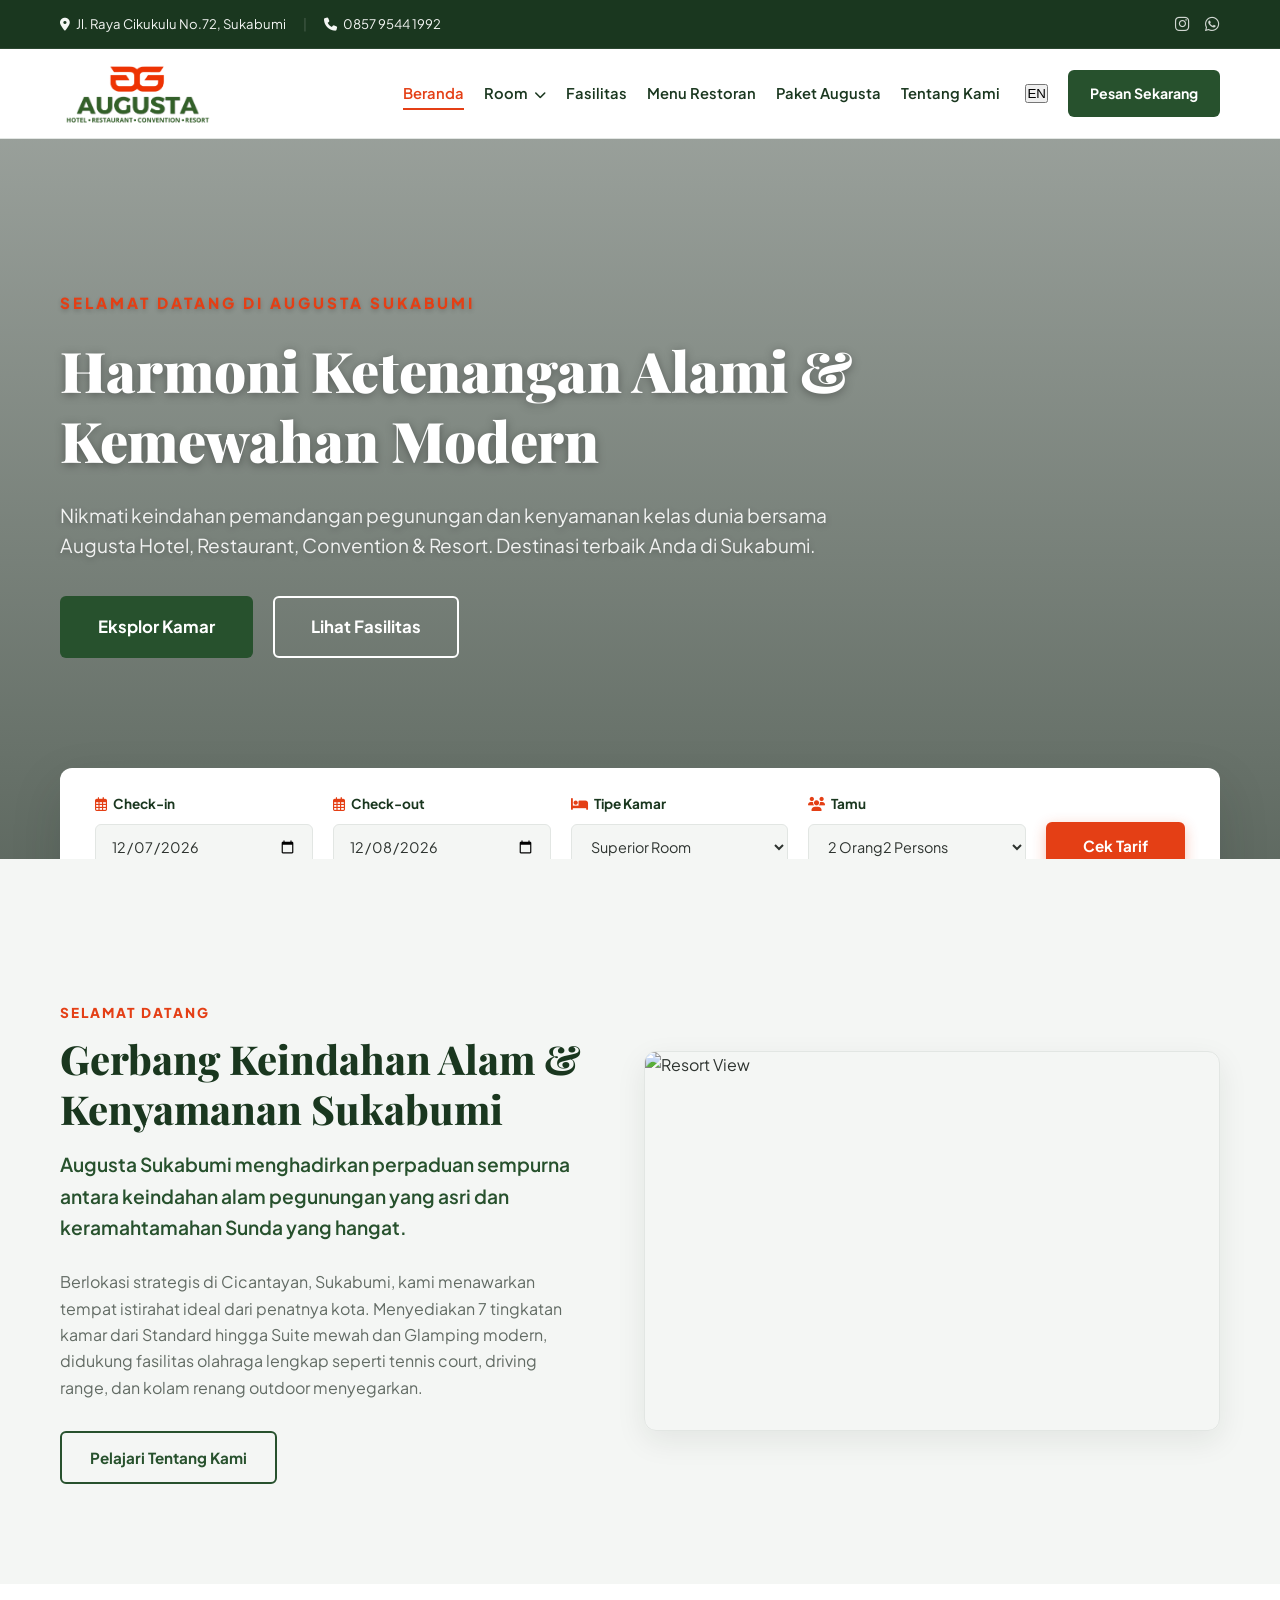
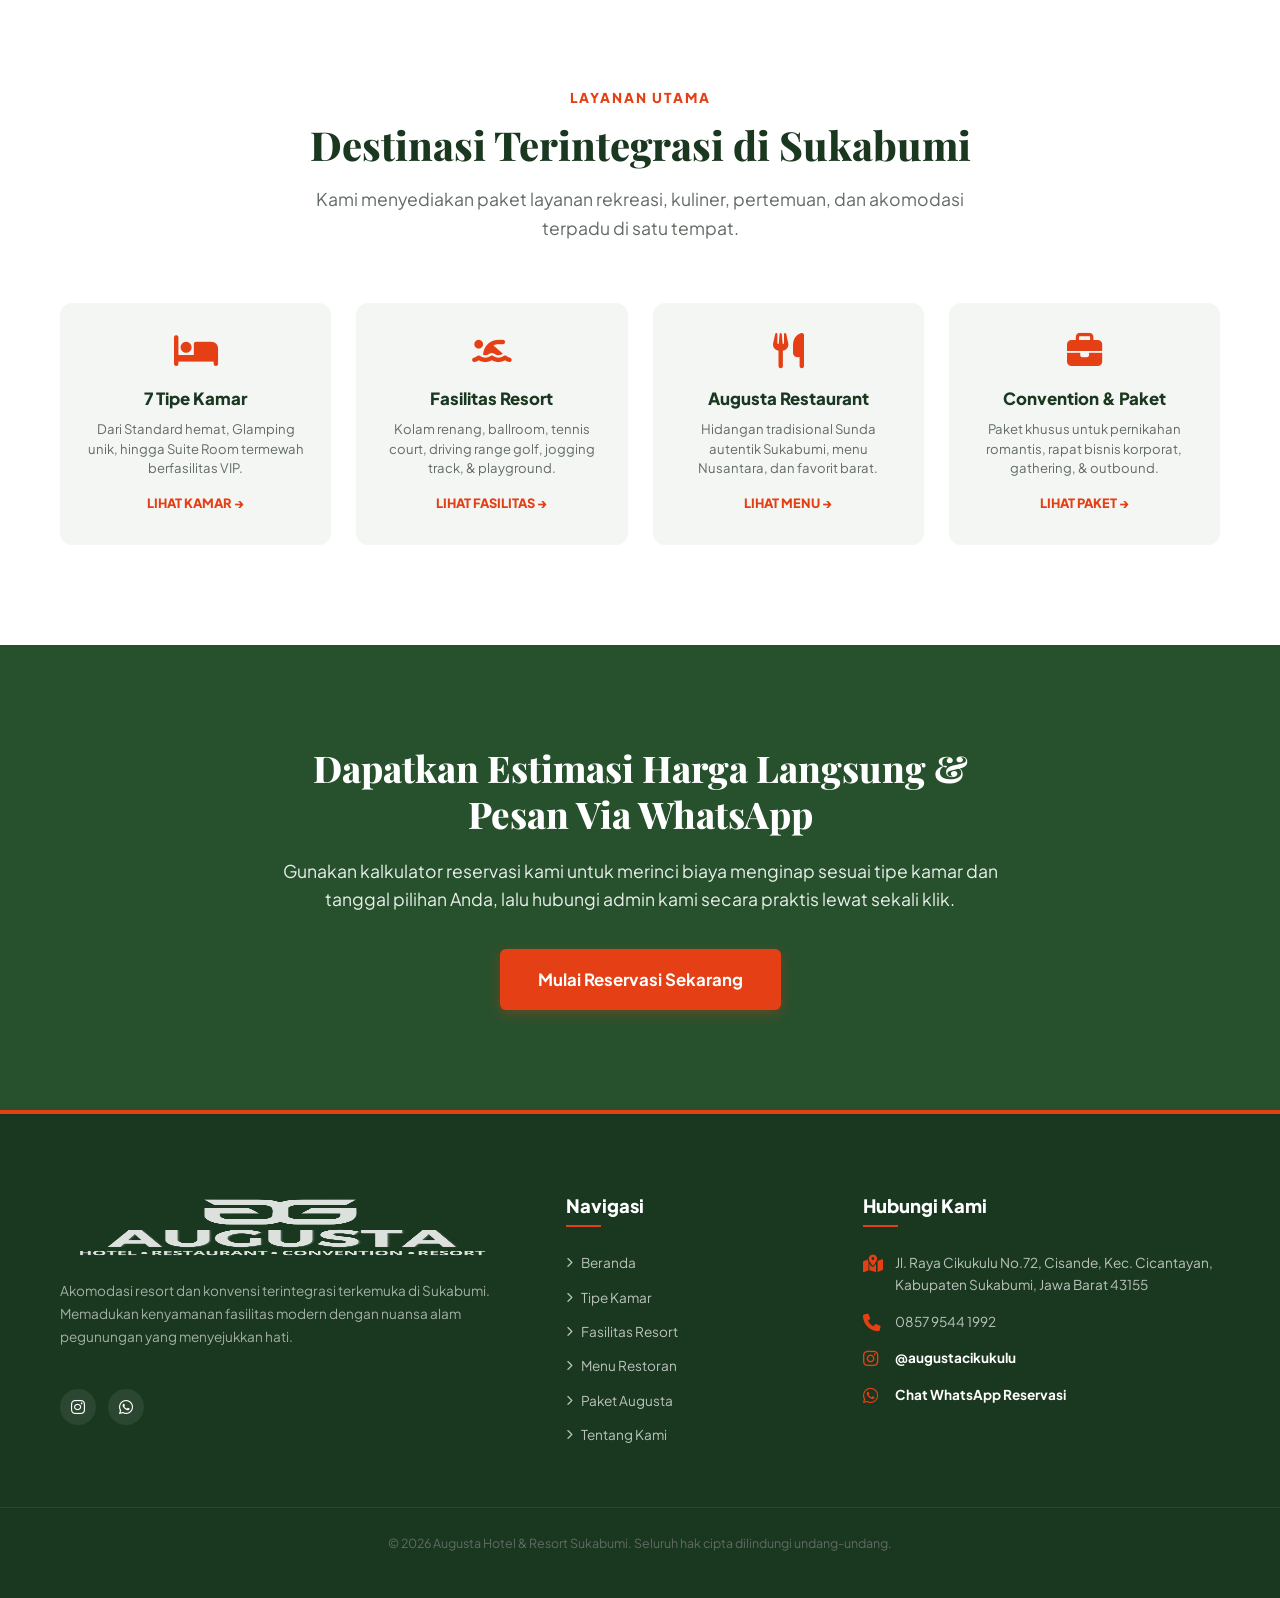
==== index.html @ aaea39e6 "Add files via upload" ====
<!DOCTYPE html>
<html lang="id">
<head>
    <meta charset="UTF-8">
    <meta name="viewport" content="width=device-width, initial-scale=1.0">
    <title>Augusta Hotel, Restaurant, Convention & Resort Sukabumi</title>
    <meta name="description" content="Selamat datang di Augusta Hotel & Resort Sukabumi. Nikmati penginapan nyaman dengan 7 tipe kamar, fasilitas lengkap (kolam renang, ballroom, tennis court, driving range), dan restoran khas. Hubungi kami untuk reservasi mudah.">
    <meta name="keywords" content="augusta hotel, hotel sukabumi, resort sukabumi, augusta cikukulu, convention hall sukabumi, glamping sukabumi, hotel murah sukabumi">
    <link rel="icon" type="image/svg+xml" href="data:image/svg+xml,%3Csvg xmlns='http://www.w3.org/2000/svg' viewBox='0 0 100 100'%3E%3Cpath d='M25,30 C35,30 45,30 45,45 C45,60 35,60 25,60 C15,60 15,45 15,45 C15,30 25,30 Z M75,30 C65,30 55,30 55,45 C55,60 65,60 75,60 C85,60 85,45 85,45 C85,30 75,30 Z' fill='%23E43F15'/%3E%3C/svg%3E">
    
    <!-- Google Fonts -->
    <link rel="preconnect" href="https://fonts.googleapis.com">
    <link rel="preconnect" href="https://fonts.gstatic.com" crossorigin>
    <link href="https://fonts.googleapis.com/css2?family=Playfair+Display:ital,wght@0,400..900;1,400..900&family=Plus+Jakarta+Sans:wght@300;400;500;600;700;800&display=swap" rel="stylesheet">
    
    <!-- FontAwesome for Icons -->
    <link rel="stylesheet" href="https://cdnjs.cloudflare.com/ajax/libs/font-awesome/6.4.0/css/all.min.css">
    
    <!-- Style CSS -->
    <link rel="stylesheet" href="style.css">
    
    <!-- Inline script to apply theme instantly to prevent light flash -->
    <script>
        (function() {
            const savedLang = localStorage.getItem('augusta-lang');
            if (savedLang === 'en') {
                document.documentElement.classList.add('lang-en-active');
            }
        })();
    </script>
</head>
<body>

    <!-- Top Info Bar -->
    <div class="top-bar">
        <div class="container top-bar-content">
            <div class="top-info-left">
                <span><i class="fa-solid fa-location-dot"></i> Jl. Raya Cikukulu No.72, Sukabumi</span>
                <span class="separator">|</span>
                <span><i class="fa-solid fa-phone"></i> 0857 9544 1992</span>
            </div>
            <div class="top-info-right">
                <a href="https://www.instagram.com/augustacikukulu/" target="_blank" aria-label="Instagram"><i class="fa-brands fa-instagram"></i></a>
                <a href="https://wa.me/6285795441992" target="_blank" aria-label="WhatsApp"><i class="fa-brands fa-whatsapp"></i></a>
            </div>
        </div>
    </div>

    <!-- Sticky Header & Navbar -->
    <header class="main-header">
        <div class="container header-container">
            <a href="index.html" class="logo-container" aria-label="Augusta Hotel Home">
                <!-- SVG Augusta Logo -->
                <img src="images/Augusta Sukabumi.png" data-fallback="images/Augusta-Sukabumi.png" alt="Augusta Hotel Logo" class="hotel-logo-img">
            </a>

            <!-- Mobile Navigation Toggle -->
            <button class="mobile-nav-toggle" aria-label="Toggle navigation" aria-controls="primary-navigation" aria-expanded="false">
                <span class="hamburger-bar"></span>
                <span class="hamburger-bar"></span>
                <span class="hamburger-bar"></span>
            </button>

            <!-- Navigation Links -->
            <nav id="primary-navigation" class="navbar">
                <ul class="nav-menu">
                    <li class="nav-item"><a href="index.html" class="nav-link active"><span class="lang-id">Beranda</span><span class="lang-en">Home</span></a></li>
                    <li class="nav-item dropdown">
                        <a href="rooms.html" class="nav-link dropdown-toggle"><span class="lang-id">Room</span><span class="lang-en">Room</span> <i class="fa-solid fa-chevron-down"></i></a>
                        <ul class="dropdown-menu">
                            <li><a href="rooms.html?room=Suite">Suite Room</a></li>
                            <li><a href="rooms.html?room=Glamping">Glamping Room</a></li>
                            <li><a href="rooms.html?room=VIP">VIP Room</a></li>
                            <li><a href="rooms.html?room=Deluxe 1">Deluxe 1</a></li>
                            <li><a href="rooms.html?room=Deluxe 2">Deluxe 2</a></li>
                            <li><a href="rooms.html?room=Superior">Superior Room</a></li>
                            <li><a href="rooms.html?room=Standard">Standard Room</a></li>
                        </ul>
                    </li>
                    <li class="nav-item"><a href="facilities.html" class="nav-link"><span class="lang-id">Fasilitas</span><span class="lang-en">Facilities</span></a></li>
                    <li class="nav-item"><a href="restaurant.html" class="nav-link"><span class="lang-id">Menu Restoran</span><span class="lang-en">Restaurant</span></a></li>
                    <li class="nav-item"><a href="booking.html#paket" class="nav-link"><span class="lang-id">Paket Augusta</span><span class="lang-en">Packages</span></a></li>
                    <li class="nav-item"><a href="about.html" class="nav-link"><span class="lang-id">Tentang Kami</span><span class="lang-en">About Us</span></a></li>
                </ul>
                
                <!-- Language Switcher -->
                <div class="nav-controls">
                    <button class="lang-toggle-btn" onclick="toggleLanguage()" aria-label="Toggle Language">
                        <span class="lang-id">EN</span>
                        <span class="lang-en">ID</span>
                    </button>
                </div>
                
                <a href="booking.html" class="btn btn-primary nav-cta"><span class="lang-id">Pesan Sekarang</span><span class="lang-en">Book Now</span></a>
            </nav>
        </div>
    </header>

    <!-- Hero Section -->
    <section class="hero-section" id="home">
        <div class="hero-bg-slider">
            <div class="hero-slide active" style="background-image: linear-gradient(rgba(28, 43, 31, 0.45), rgba(28, 43, 31, 0.7)), url('https://i.ibb.co.com/RGvMznbL/Whats-App-Image-2023-12-18-at-10-43-33-1.jpg?auto=format&fit=crop&w=1920&q=80');"></div>
            <div class="hero-slide" style="background-image: linear-gradient(rgba(28, 43, 31, 0.45), rgba(28, 43, 31, 0.7)), url('https://i.ibb.co.com/BKPMBPkB/Whats-App-Image-2023-12-24-at-19-27-00-1.jpg?auto=format&fit=crop&w=1920&q=80');"></div>
            <div class="hero-slide" style="background-image: linear-gradient(rgba(28, 43, 31, 0.45), rgba(28, 43, 31, 0.7)), url('https://i.ibb.co.com/qFLd58Qj/image.png?auto=format&fit=crop&w=1920&q=80');"></div>
            <div class="hero-slide" style="background-image: linear-gradient(rgba(28, 43, 31, 0.45), rgba(28, 43, 31, 0.7)), url('https://i.ibb.co.com/PvRPD5gb/DSC00467.jpg?auto=format&fit=crop&w=1920&q=80');"></div>
            <div class="hero-slide" style="background-image: linear-gradient(rgba(28, 43, 31, 0.45), rgba(28, 43, 31, 0.7)), url('https://i.ibb.co.com/CKvTg8jL/Whats-App-Image-2023-12-18-at-10-43-47-1.jpg?auto=format&fit=crop&w=1920&q=80');"></div>
        </div>
        <div class="container hero-container">
            <div class="hero-content">
                <span class="hero-subtitle">
                    <span class="lang-id">Selamat Datang di Augusta Sukabumi</span>
                    <span class="lang-en">Welcome to Augusta Sukabumi</span>
                </span>
                <h1 class="hero-title">
                    <span class="lang-id">Harmoni Ketenangan Alami & Kemewahan Modern</span>
                    <span class="lang-en">Harmony of Natural Serenity & Modern Luxury</span>
                </h1>
                <p class="hero-description">
                    <span class="lang-id">Nikmati keindahan pemandangan pegunungan dan kenyamanan kelas dunia bersama Augusta Hotel, Restaurant, Convention & Resort. Destinasi terbaik Anda di Sukabumi.</span>
                    <span class="lang-en">Enjoy the beauty of mountain vistas and world-class comfort with Augusta Hotel, Restaurant, Convention & Resort. Your ultimate destination in Sukabumi.</span>
                </p>
                <div class="hero-actions">
                    <a href="rooms.html" class="btn btn-primary btn-lg"><span class="lang-id">Eksplor Kamar</span><span class="lang-en">Explore Rooms</span></a>
                    <a href="facilities.html" class="btn btn-outline btn-lg"><span class="lang-id">Lihat Fasilitas</span><span class="lang-en">View Facilities</span></a>
                </div>
            </div>
        </div>

        <!-- Quick Booking Bar -->
        <div class="container quick-booking-container">
            <form class="quick-booking-bar" action="booking.html" method="GET" onsubmit="handleQuickBook(event)">
                <div class="booking-input-group">
                    <label for="quick-checkin"><i class="fa-regular fa-calendar-days text-accent"></i> Check-in</label>
                    <input type="date" id="quick-checkin" required>
                </div>
                <div class="booking-input-group">
                    <label for="quick-checkout"><i class="fa-regular fa-calendar-days text-accent"></i> Check-out</label>
                    <input type="date" id="quick-checkout" required>
                </div>
                <div class="booking-input-group">
                    <label for="quick-room"><i class="fa-solid fa-bed text-accent"></i> <span class="lang-id">Tipe Kamar</span><span class="lang-en">Room Type</span></label>
                    <select id="quick-room">
                        <option value="Suite">Suite Room</option>
                        <option value="Glamping">Glamping Room</option>
                        <option value="VIP">VIP Room</option>
                        <option value="Deluxe 1">Deluxe 1</option>
                        <option value="Deluxe 2">Deluxe 2</option>
                        <option value="Superior" selected>Superior Room</option>
                        <option value="Standard">Standard Room</option>
                    </select>
                </div>
                <div class="booking-input-group">
                    <label for="quick-guests"><i class="fa-solid fa-users text-accent"></i> <span class="lang-id">Tamu</span><span class="lang-en">Guests</span></label>
                    <select id="quick-guests">
                        <option value="1"><span class="lang-id">1 Orang</span><span class="lang-en">1 Person</span></option>
                        <option value="2" selected><span class="lang-id">2 Orang</span><span class="lang-en">2 Persons</span></option>
                        <option value="3"><span class="lang-id">3 Orang</span><span class="lang-en">3 Persons</span></option>
                        <option value="4"><span class="lang-id">4+ Orang</span><span class="lang-en">4+ Persons</span></option>
                    </select>
                </div>
                <button type="submit" class="btn btn-accent btn-booking-submit"><span class="lang-id">Cek Tarif</span><span class="lang-en">Check Rates</span></button>
            </form>
        </div>
    </section>

    <!-- Welcome / Highlights Section -->
    <section class="section-padding bg-light" style="padding-top: 140px;">
        <div class="container">
            <div class="about-grid">
                <div class="about-text-content">
                    <span class="section-tag"><span class="lang-id">Selamat Datang</span><span class="lang-en">Welcome</span></span>
                    <h2 class="section-title">
                        <span class="lang-id">Gerbang Keindahan Alam & Kenyamanan Sukabumi</span>
                        <span class="lang-en">Your Gateway to Nature & Comfort in Sukabumi</span>
                    </h2>
                    <p class="about-lead">
                        <span class="lang-id">Augusta Sukabumi menghadirkan perpaduan sempurna antara keindahan alam pegunungan yang asri dan keramahtamahan Sunda yang hangat.</span>
                        <span class="lang-en">Augusta Sukabumi brings the perfect blend of lush mountain scenic beauty and warm traditional Sundanese hospitality.</span>
                    </p>
                    <p>
                        <span class="lang-id">Berlokasi strategis di Cicantayan, Sukabumi, kami menawarkan tempat istirahat ideal dari penatnya kota. Menyediakan 7 tingkatan kamar dari Standard hingga Suite mewah dan Glamping modern, didukung fasilitas olahraga lengkap seperti tennis court, driving range, dan kolam renang outdoor menyegarkan.</span>
                        <span class="lang-en">Strategically located in Cicantayan, Sukabumi, we offer the perfect getaway from bustling city life. Featuring 7 tiers of rooms from Standard to luxury Suites and modern Glamping, supported by sports facilities like a tennis court, driving range, and refreshing outdoor pool.</span>
                    </p>
                    <div style="margin-top: 30px;">
                        <a href="about.html" class="btn btn-outline"><span class="lang-id">Pelajari Tentang Kami</span><span class="lang-en">Learn About Us</span></a>
                    </div>
                </div>
                <div class="about-media-content">
                    <div class="map-wrapper" style="height: 380px;">
                        <img src="https://i.ibb.co.com/RGvMznbL/Whats-App-Image-2023-12-18-at-10-43-33-1.jpg?auto=format&fit=crop&w=800&q=80" alt="Resort View" style="width: 100%; height: 100%; object-fit: cover;">
                    </div>
                </div>
            </div>
        </div>
    </section>

    <!-- Highlights Grid Section -->
    <section class="section-padding">
        <div class="container">
            <div class="section-header text-center">
                <span class="section-tag"><span class="lang-id">Layanan Utama</span><span class="lang-en">Core Services</span></span>
                <h2 class="section-title">
                    <span class="lang-id">Destinasi Terintegrasi di Sukabumi</span>
                    <span class="lang-en">Integrated Destination in Sukabumi</span>
                </h2>
                <p class="section-subtitle">
                    <span class="lang-id">Kami menyediakan paket layanan rekreasi, kuliner, pertemuan, dan akomodasi terpadu di satu tempat.</span>
                    <span class="lang-en">We provide integrated recreation, culinary, convention, and lodging packages all in one place.</span>
                </p>
            </div>

            <div class="other-facilities-grid">
                <div class="other-facility-card">
                    <i class="fa-solid fa-bed"></i>
                    <h4><span class="lang-id">7 Tipe Kamar</span><span class="lang-en">7 Room Tiers</span></h4>
                    <p>
                        <span class="lang-id">Dari Standard hemat, Glamping unik, hingga Suite Room termewah berfasilitas VIP.</span>
                        <span class="lang-en">From budget Standard, unique Glamping, to luxurious Suite Rooms with VIP services.</span>
                    </p>
                    <a href="rooms.html" class="text-accent" style="font-size: 0.8rem; font-weight: 800; margin-top: 15px; display: inline-block;"><span class="lang-id">LIHAT KAMAR &rarr;</span><span class="lang-en">VIEW ROOMS &rarr;</span></a>
                </div>
                
                <div class="other-facility-card">
                    <i class="fa-solid fa-person-swimming"></i>
                    <h4><span class="lang-id">Fasilitas Resort</span><span class="lang-en">Resort Facilities</span></h4>
                    <p>
                        <span class="lang-id">Kolam renang, ballroom, tennis court, driving range golf, jogging track, & playground.</span>
                        <span class="lang-en">Pool, ballroom, tennis court, golf driving range, jogging track, & playground.</span>
                    </p>
                    <a href="facilities.html" class="text-accent" style="font-size: 0.8rem; font-weight: 800; margin-top: 15px; display: inline-block;"><span class="lang-id">LIHAT FASILITAS &rarr;</span><span class="lang-en">VIEW FACILITIES &rarr;</span></a>
                </div>

                <div class="other-facility-card">
                    <i class="fa-solid fa-utensils"></i>
                    <h4><span class="lang-id">Augusta Restaurant</span><span class="lang-en">Augusta Restaurant</span></h4>
                    <p>
                        <span class="lang-id">Hidangan tradisional Sunda autentik Sukabumi, menu Nusantara, dan favorit barat.</span>
                        <span class="lang-en">Authentic traditional Sundanese food, Indonesian specialties, and western favorites.</span>
                    </p>
                    <a href="restaurant.html" class="text-accent" style="font-size: 0.8rem; font-weight: 800; margin-top: 15px; display: inline-block;"><span class="lang-id">LIHAT MENU &rarr;</span><span class="lang-en">VIEW MENU &rarr;</span></a>
                </div>

                <div class="other-facility-card">
                    <i class="fa-solid fa-briefcase"></i>
                    <h4><span class="lang-id">Convention & Paket</span><span class="lang-en">Convention & Packages</span></h4>
                    <p>
                        <span class="lang-id">Paket khusus untuk pernikahan romantis, rapat bisnis korporat, gathering, & outbound.</span>
                        <span class="lang-en">Special packages for romantic weddings, corporate meetings, outings, & outbound.</span>
                    </p>
                    <a href="booking.html#paket" class="text-accent" style="font-size: 0.8rem; font-weight: 800; margin-top: 15px; display: inline-block;"><span class="lang-id">LIHAT PAKET &rarr;</span><span class="lang-en">VIEW PACKAGES &rarr;</span></a>
                </div>
            </div>
        </div>
    </section>

    <!-- Call to Action Banner -->
    <section class="section-padding bg-primary text-white text-center" style="position: relative; overflow: hidden;">
        <div class="container" style="position: relative; z-index: 2; max-width: 800px;">
            <h2 style="font-size: 2.3rem; font-weight: 800; margin-bottom: 20px;">
                <span class="lang-id">Dapatkan Estimasi Harga Langsung & Pesan Via WhatsApp</span>
                <span class="lang-en">Get Instant Pricing & Book Securely Via WhatsApp</span>
            </h2>
            <p style="font-size: 1.1rem; opacity: 0.9; margin-bottom: 35px; line-height: 1.6;">
                <span class="lang-id">Gunakan kalkulator reservasi kami untuk merinci biaya menginap sesuai tipe kamar dan tanggal pilihan Anda, lalu hubungi admin kami secara praktis lewat sekali klik.</span>
                <span class="lang-en">Use our interactive reservation calculator to break down your stay costs based on room type and dates, then connect with our admins with a single click.</span>
            </p>
            <a href="booking.html" class="btn btn-accent btn-lg"><span class="lang-id">Mulai Reservasi Sekarang</span><span class="lang-en">Start Reservation Now</span></a>
        </div>
    </section>

    <!-- Footer -->
    <footer class="main-footer">
        <div class="container footer-grid">
            <div class="footer-brand-column">
                <img src="images/Augusta Sukabumi.png" data-fallback="images/Augusta Sukabumi.png" alt="Augusta Hotel Logo" class="hotel-logo-img">
                <p class="footer-about-text">
                    <span class="lang-id">Akomodasi resort dan konvensi terintegrasi terkemuka di Sukabumi. Memadukan kenyamanan fasilitas modern dengan nuansa alam pegunungan yang menyejukkan hati.</span>
                    <span class="lang-en">A leading integrated resort and convention accommodation in Sukabumi. Blending modern facility comforts with a soothing mountain nature vibe.</span>
                </p>
                <div class="footer-socials">
                    <a href="https://www.instagram.com/augustacikukulu/" target="_blank" aria-label="Instagram"><i class="fa-brands fa-instagram"></i></a>
                    <a href="https://wa.me/6285795441992" target="_blank" aria-label="WhatsApp"><i class="fa-brands fa-whatsapp"></i></a>
                </div>
            </div>

            <!-- Quick Links -->
            <div class="footer-links-column">
                <h3>Navigasi</h3>
                <ul class="footer-links">
                    <li><a href="index.html"><i class="fa-solid fa-chevron-right"></i> <span class="lang-id">Beranda</span><span class="lang-en">Home</span></a></li>
                    <li><a href="rooms.html"><i class="fa-solid fa-chevron-right"></i> <span class="lang-id">Tipe Kamar</span><span class="lang-en">Room Tiers</span></a></li>
                    <li><a href="facilities.html"><i class="fa-solid fa-chevron-right"></i> <span class="lang-id">Fasilitas Resort</span><span class="lang-en">Resort Facilities</span></a></li>
                    <li><a href="restaurant.html"><i class="fa-solid fa-chevron-right"></i> <span class="lang-id">Menu Restoran</span><span class="lang-en">Restaurant Menu</span></a></li>
                    <li><a href="booking.html#paket"><i class="fa-solid fa-chevron-right"></i> <span class="lang-id">Paket Augusta</span><span class="lang-en">Special Packages</span></a></li>
                    <li><a href="about.html"><i class="fa-solid fa-chevron-right"></i> <span class="lang-id">Tentang Kami</span><span class="lang-en">About Us</span></a></li>
                </ul>
            </div>

            <!-- Contact Column -->
            <div class="footer-contact-column">
                <h3>Hubungi Kami</h3>
                <ul class="footer-contact-info">
                    <li>
                        <i class="fa-solid fa-map-location-dot"></i>
                        <span>Jl. Raya Cikukulu No.72, Cisande, Kec. Cicantayan, Kabupaten Sukabumi, Jawa Barat 43155</span>
                    </li>
                    <li>
                        <i class="fa-solid fa-phone"></i>
                        <span>0857 9544 1992</span>
                    </li>
                    <li>
                        <i class="fa-brands fa-instagram"></i>
                        <span><a href="https://www.instagram.com/augustacikukulu/" target="_blank" class="footer-link-highlight">@augustacikukulu</a></span>
                    </li>
                    <li>
                        <i class="fa-brands fa-whatsapp"></i>
                        <span><a href="https://wa.me/6285795441992" target="_blank" class="footer-link-highlight">Chat WhatsApp Reservasi</a></span>
                    </li>
                </ul>
            </div>
        </div>

        <!-- Copyright -->
        <div class="footer-bottom text-center">
            <div class="container">
                <p>&copy; 2026 Augusta Hotel & Resort Sukabumi. <span class="lang-id">Seluruh hak cipta dilindungi undang-undang.</span><span class="lang-en">All rights reserved.</span></p>
            </div>
        </div>
    </footer>

    <!-- Script JS -->
    <script src="script.js"></script>
</body>
</html>
---- style.css ----
/* ==========================================================================
   Augusta Hotel & Resort - Style Sheets
   Brand Colors: Forest Green (#27512D) & Accent Orange (#E43F15)
   ========================================================================== */

/* Variables & Design System */
:root {
    --color-primary: #27512D;
    --color-primary-dark: #1A371F;
    --color-primary-medium: #224727;
    --color-primary-light: #E9EFEA;
    --color-accent: #E43F15;
    --color-accent-hover: #C6310D;
    --color-accent-light: #FCECE8;
    --color-text: #2D332F;
    --color-text-light: #626B64;
    --color-bg-light: #F4F6F4;
    --color-bg-white: #FFFFFF;
    --color-border: #E2E6E3;
    
    --font-headings: 'Playfair Display', serif;
    --font-body: 'Plus Jakarta Sans', sans-serif;
    
    --shadow-sm: 0 4px 12px rgba(39, 81, 45, 0.05);
    --shadow-md: 0 10px 30px rgba(28, 43, 31, 0.08);
    --shadow-lg: 0 20px 50px rgba(28, 43, 31, 0.15);
    
    --radius-sm: 6px;
    --radius-md: 12px;
    --radius-lg: 24px;
    
    --transition: all 0.35s cubic-bezier(0.4, 0, 0.2, 1);
    --container-width: 1200px;
}

/* ==========================================================================
   Multi-language Translation System Rules
   ========================================================================== */
/* Default: Indonesian active, English hidden */
.lang-en {
    display: none !important;
}
.lang-id {
    display: inline;
}

/* Block structures in Indonesian */
p.lang-id, div.lang-id, section.lang-id, ul.lang-id, li.lang-id {
    display: block;
}
.flex.lang-id, flex.lang-id {
    display: flex;
}
.grid.lang-id, grid.lang-id {
    display: grid;
}

/* English active state */
body.lang-en-active .lang-id {
    display: none !important;
}
body.lang-en-active .lang-en {
    display: inline !important;
}

/* Block structures in English */
body.lang-en-active p.lang-en, 
body.lang-en-active div.lang-en, 
body.lang-en-active section.lang-en, 
body.lang-en-active ul.lang-en, 
body.lang-en-active li.lang-en {
    display: block !important;
}
body.lang-en-active .flex.lang-en, 
body.lang-en-active flex.lang-en {
    display: flex !important;
}
body.lang-en-active .grid.lang-en, 
body.lang-en-active grid.lang-en {
    display: grid !important;
}

/* Reset & Base Styles */
*, *::before, *::after {
    box-sizing: border-box;
    margin: 0;
    padding: 0;
}

html {
    scroll-behavior: smooth;
    font-size: 16px;
    -webkit-font-smoothing: antialiased;
}

body {
    font-family: var(--font-body);
    font-size: 1rem;
    line-height: 1.65;
    color: var(--color-text);
    background-color: var(--color-bg-white);
    overflow-x: hidden;
    transition: background-color 0.3s ease, color 0.3s ease;
}

h1, h2, h3, h4, h5, h6 {
    font-family: var(--font-headings);
    color: var(--color-primary-dark);
    line-height: 1.25;
    margin-bottom: 0.75rem;
    transition: color 0.3s ease;
}

p {
    margin-bottom: 1.25rem;
    color: var(--color-text-light);
    transition: color 0.3s ease;
}

a {
    color: inherit;
    text-decoration: none;
    transition: var(--transition);
}

ul, ol {
    list-style: none;
}

img {
    max-width: 100%;
    height: auto;
    display: block;
}

/* Utilities */
.container {
    width: 100%;
    max-width: var(--container-width);
    margin: 0 auto;
    padding: 0 20px;
}

.section-padding {
    padding: 100px 0;
}

.bg-light {
    background-color: var(--color-bg-light);
}

.bg-primary {
    background-color: var(--color-primary);
}

.text-white {
    color: var(--color-bg-white);
}

.text-white h1, 
.text-white h2, 
.text-white h3, 
.text-white h4,
.text-white p {
    color: var(--color-bg-white);
}

.text-center {
    text-align: center;
}

.text-accent {
    color: var(--color-accent) !important;
}

/* Buttons */
.btn {
    display: inline-flex;
    align-items: center;
    justify-content: center;
    font-family: var(--font-body);
    font-weight: 700;
    font-size: 0.95rem;
    padding: 12px 28px;
    border-radius: var(--radius-sm);
    cursor: pointer;
    transition: var(--transition);
    border: 2px solid transparent;
    outline: none;
}

.btn-lg {
    padding: 15px 36px;
    font-size: 1.05rem;
}

.btn-sm {
    padding: 8px 18px;
    font-size: 0.85rem;
}

.btn-block {
    display: flex;
    width: 100%;
}

.btn-primary {
    background-color: var(--color-primary);
    color: var(--color-bg-white);
}

.btn-primary:hover {
    background-color: var(--color-primary-dark);
    transform: translateY(-2px);
}

.btn-accent {
    background-color: var(--color-accent);
    color: var(--color-bg-white);
    box-shadow: 0 4px 14px rgba(228, 63, 21, 0.3);
}

.btn-accent:hover {
    background-color: var(--color-accent-hover);
    transform: translateY(-2px);
    box-shadow: 0 6px 20px rgba(228, 63, 21, 0.45);
}

.btn-outline {
    background-color: transparent;
    border-color: var(--color-primary);
    color: var(--color-primary);
}

.btn-outline:hover {
    background-color: var(--color-primary);
    color: var(--color-bg-white);
    transform: translateY(-2px);
}

.hero-actions .btn-outline {
    border-color: var(--color-bg-white);
    color: var(--color-bg-white);
}

.hero-actions .btn-outline:hover {
    background-color: var(--color-bg-white);
    color: var(--color-primary-dark);
}

/* Sections Common Header */
.section-header {
    max-width: 700px;
    margin: 0 auto 60px;
}

.section-tag {
    font-family: var(--font-body);
    font-weight: 800;
    font-size: 0.85rem;
    text-transform: uppercase;
    letter-spacing: 2px;
    color: var(--color-accent);
    display: inline-block;
    margin-bottom: 10px;
}

.section-tag-light {
    font-family: var(--font-body);
    font-weight: 800;
    font-size: 0.85rem;
    text-transform: uppercase;
    letter-spacing: 2px;
    color: var(--color-accent-light);
    display: inline-block;
    margin-bottom: 10px;
}

.section-title {
    font-size: 2.5rem;
    font-weight: 800;
    margin-bottom: 15px;
}

.section-subtitle {
    font-size: 1.1rem;
    color: var(--color-text-light);
}

/* ==========================================================================
   1. Header & Top Info Bar Styles
   ========================================================================== */
.top-bar {
    background-color: var(--color-primary-dark);
    color: var(--color-bg-light);
    font-size: 0.82rem;
    padding: 10px 0;
    border-bottom: 1px solid rgba(255, 255, 255, 0.08);
}

.top-bar-content {
    display: flex;
    justify-content: space-between;
    align-items: center;
}

.top-info-left span {
    margin-right: 15px;
    display: inline-flex;
    align-items: center;
    gap: 6px;
}

.top-info-left .separator {
    color: rgba(255, 255, 255, 0.2);
    margin-right: 15px;
}

.top-info-right {
    display: flex;
    gap: 15px;
}

.top-info-right a {
    color: rgba(255, 255, 255, 0.8);
    font-size: 1.05rem;
}

.top-info-right a:hover {
    color: var(--color-accent);
}

/* Sticky Header & Navbar */
.main-header {
    background-color: rgba(255, 255, 255, 0.92);
    backdrop-filter: blur(12px);
    -webkit-backdrop-filter: blur(12px);
    border-bottom: 1px solid var(--color-border);
    position: sticky;
    top: 0;
    z-index: 1000;
    padding: 12px 0;
    transition: var(--transition);
}

.header-container {
    display: flex;
    justify-content: space-between;
    align-items: center;
}

.logo-container {
    display: block;
    width: 210px;
}

.hotel-logo {
    width: 100%;
    height: auto;
    max-height: 65px;
}

.navbar {
    display: flex;
    align-items: center;
    gap: 20px;
}

.nav-menu {
    display: flex;
    align-items: center;
    gap: 20px;
}

.nav-link {
    font-family: var(--font-body);
    font-weight: 600;
    font-size: 0.92rem;
    color: var(--color-primary-dark);
    padding: 8px 0;
    position: relative;
    white-space: nowrap;
}

.nav-link:hover, .nav-link.active {
    color: var(--color-accent);
}

.nav-link::after {
    content: '';
    position: absolute;
    bottom: 0;
    left: 0;
    width: 0;
    height: 2px;
    background-color: var(--color-accent);
    transition: var(--transition);
}

.nav-link:hover::after, .nav-link.active::after {
    width: 100%;
}

/* Dropdown Menu */
.nav-item.dropdown {
    position: relative;
}

.dropdown-toggle i {
    font-size: 0.75rem;
    margin-left: 3px;
    transition: var(--transition);
}

.nav-item.dropdown:hover .dropdown-toggle i {
    transform: rotate(180deg);
}

.dropdown-menu {
    position: absolute;
    top: 100%;
    left: 0;
    background-color: var(--color-bg-white);
    border: 1px solid var(--color-border);
    box-shadow: var(--shadow-md);
    border-radius: var(--radius-sm);
    min-width: 200px;
    opacity: 0;
    visibility: hidden;
    transform: translateY(10px);
    transition: var(--transition);
    padding: 10px 0;
}

.nav-item.dropdown:hover .dropdown-menu {
    opacity: 1;
    visibility: visible;
    transform: translateY(0);
}

.dropdown-menu a {
    display: block;
    padding: 10px 20px;
    font-size: 0.88rem;
    font-weight: 600;
    color: var(--color-primary-dark);
}

.dropdown-menu a:hover {
    background-color: var(--color-primary-light);
    color: var(--color-primary);
    padding-left: 25px;
}

.nav-cta {
    font-size: 0.88rem;
    padding: 10px 20px;
}

/* Interactive Controllers (Theme & Lang Switcher) */
.nav-controls {
    display: flex;
    align-items: center;
    gap: 10px;
    margin-left: 5px;
}

/* Mobile Toggle */
.mobile-nav-toggle {
    display: none;
    background: none;
    border: none;
    cursor: pointer;
    padding: 8px;
    z-index: 1100;
}

.hamburger-bar {
    display: block;
    width: 25px;
    height: 3px;
    margin: 5px 0;
    background-color: var(--color-primary-dark);
    transition: var(--transition);
    border-radius: 2px;
}

/* ==========================================================================
   2. Hero Section Styles
   ========================================================================== */
.hero-section {
    position: relative;
    height: 80vh;
    min-height: 580px;
    display: flex;
    align-items: center;
    justify-content: center;
    color: var(--color-bg-white);
    overflow: hidden;
}

.hero-bg-slider {
    position: absolute;
    top: 0;
    left: 0;
    width: 100%;
    height: 100%;
    z-index: 1;
}

.hero-slide {
    position: absolute;
    top: 0;
    left: 0;
    width: 100%;
    height: 100%;
    background-size: cover;
    background-position: center;
    opacity: 0;
    transition: opacity 1.5s ease-in-out;
}

.hero-slide.active {
    opacity: 1;
}

.hero-container {
    position: relative;
    z-index: 2;
    margin-bottom: 50px;
}

.hero-content {
    max-width: 800px;
}

.hero-subtitle {
    font-size: 0.95rem;
    font-weight: 800;
    text-transform: uppercase;
    letter-spacing: 3px;
    color: var(--color-accent);
    display: inline-block;
    margin-bottom: 20px;
    text-shadow: 0 2px 4px rgba(0, 0, 0, 0.2);
}

.hero-title {
    font-size: 3.5rem;
    font-weight: 900;
    color: var(--color-bg-white);
    margin-bottom: 25px;
    text-shadow: 0 2px 10px rgba(0, 0, 0, 0.35);
}

.hero-description {
    font-size: 1.2rem;
    color: rgba(255, 255, 255, 0.9);
    margin-bottom: 35px;
    text-shadow: 0 2px 6px rgba(0, 0, 0, 0.25);
    line-height: 1.6;
}

.hero-actions {
    display: flex;
    gap: 20px;
}

/* Quick Booking Bar Floating */
.quick-booking-container {
    position: absolute;
    bottom: -40px;
    left: 50%;
    transform: translateX(-50%);
    width: 100%;
    z-index: 3;
}

.quick-booking-bar {
    background-color: var(--color-bg-white);
    border-radius: var(--radius-md);
    box-shadow: var(--shadow-lg);
    padding: 25px 35px;
    display: grid;
    grid-template-columns: repeat(4, 1fr) auto;
    gap: 20px;
    align-items: flex-end;
    border-bottom: 4px solid var(--color-accent);
    transition: background-color 0.3s ease;
}

.booking-input-group {
    display: flex;
    flex-direction: column;
    gap: 8px;
}

.booking-input-group label {
    font-size: 0.85rem;
    font-weight: 700;
    color: var(--color-primary-dark);
    display: flex;
    align-items: center;
    gap: 6px;
}

.booking-input-group input, 
.booking-input-group select {
    padding: 12px 15px;
    border: 1.5px solid var(--color-border);
    border-radius: var(--radius-sm);
    font-family: var(--font-body);
    font-size: 0.9rem;
    color: var(--color-text);
    outline: none;
    background-color: var(--color-bg-light);
    transition: var(--transition);
}

.booking-input-group input:focus, 
.booking-input-group select:focus {
    border-color: var(--color-primary);
    background-color: var(--color-bg-white);
}

.btn-booking-submit {
    height: 48px;
    padding: 0 35px;
}

/* ==========================================================================
   3. Rooms Section & Page Styles
   ========================================================================== */
.rooms-section {
    background-color: var(--color-bg-light);
    padding-top: 140px; /* Offset for quick booking bar float */
}

/* Header Banner style for inner pages */
.page-header-banner {
    background-size: cover;
    background-position: center;
    padding: 80px 0;
    text-align: center;
    color: #ffffff;
    position: relative;
    z-index: 1;
}

.page-header-banner::before {
    content: '';
    position: absolute;
    top: 0;
    left: 0;
    width: 100%;
    height: 100%;
    background-color: rgba(28, 43, 31, 0.75);
    z-index: -1;
}

.page-header-banner h1 {
    color: #ffffff;
    font-size: 3rem;
    font-weight: 800;
    margin-bottom: 10px;
}

.page-header-banner p {
    color: rgba(255, 255, 255, 0.85);
    font-size: 1.1rem;
    margin-bottom: 0;
}

/* Category Filter for Rooms */
.rooms-filter-container {
    display: flex;
    justify-content: center;
    gap: 12px;
    margin-bottom: 50px;
}

.filter-btn {
    font-family: var(--font-body);
    font-weight: 700;
    font-size: 0.92rem;
    color: var(--color-primary-dark);
    background-color: var(--color-bg-white);
    border: 1.5px solid var(--color-border);
    padding: 10px 22px;
    border-radius: var(--radius-sm);
    cursor: pointer;
    transition: var(--transition);
}

.filter-btn:hover {
    border-color: var(--color-primary);
    color: var(--color-primary);
}

.filter-btn.active {
    background-color: var(--color-primary);
    border-color: var(--color-primary);
    color: var(--color-bg-white);
}

.rooms-grid {
    display: grid;
    grid-template-columns: repeat(3, 1fr);
    gap: 30px;
}

.room-card {
    background-color: var(--color-bg-white);
    border-radius: var(--radius-md);
    overflow: hidden;
    box-shadow: var(--shadow-sm);
    transition: var(--transition);
    display: flex;
    flex-direction: column;
    height: 100%;
}

.room-card:hover {
    transform: translateY(-8px);
    box-shadow: var(--shadow-md);
}

.room-img-container {
    position: relative;
    height: 240px;
    overflow: hidden;
}

.room-img {
    width: 100%;
    height: 100%;
    object-fit: cover;
    transition: var(--transition);
}

.room-card:hover .room-img {
    transform: scale(1.08);
}

.room-price-badge {
    position: absolute;
    bottom: 20px;
    left: 20px;
    background-color: var(--color-primary-dark);
    color: var(--color-bg-white);
    padding: 8px 16px;
    border-radius: var(--radius-sm);
    font-family: var(--font-body);
    font-weight: 800;
    font-size: 1.1rem;
    box-shadow: 0 4px 10px rgba(0, 0, 0, 0.15);
}

.room-price-badge small {
    font-size: 0.72rem;
    font-weight: 500;
    color: rgba(255, 255, 255, 0.75);
}

.room-details {
    padding: 30px;
    display: flex;
    flex-direction: column;
    flex-grow: 1;
}

.room-name {
    font-size: 1.45rem;
    font-weight: 800;
    margin-bottom: 12px;
}

.room-desc {
    font-size: 0.9rem;
    margin-bottom: 20px;
    flex-grow: 1;
    display: -webkit-box;
    -webkit-line-clamp: 3;
    -webkit-box-orient: vertical;
    overflow: hidden;
}

.room-features {
    display: grid;
    grid-template-columns: repeat(2, 1fr);
    gap: 12px 15px;
    padding-top: 15px;
    border-top: 1px solid var(--color-border);
    margin-bottom: 25px;
}

.room-features li {
    font-size: 0.82rem;
    font-weight: 600;
    color: var(--color-text-light);
    display: flex;
    align-items: center;
    gap: 8px;
}

.room-features li i {
    color: var(--color-accent);
    font-size: 0.9rem;
    width: 16px;
}

.room-card-actions {
    display: grid;
    grid-template-columns: 1fr 1.2fr;
    gap: 12px;
}

/* ==========================================================================
   4. Facilities Section Styles
   ========================================================================== */
.facilities-section {
    background-color: var(--color-bg-white);
}

.facilities-tabs-container {
    background-color: var(--color-bg-light);
    border-radius: var(--radius-lg);
    padding: 40px;
    box-shadow: var(--shadow-sm);
    margin-bottom: 60px;
    transition: background-color 0.3s ease;
}

.facilities-tabs-header {
    display: flex;
    justify-content: center;
    flex-wrap: wrap;
    gap: 12px;
    margin-bottom: 40px;
    border-bottom: 2px solid var(--color-border);
    padding-bottom: 25px;
}

.tab-btn {
    font-family: var(--font-body);
    font-weight: 700;
    font-size: 0.92rem;
    color: var(--color-primary-dark);
    background-color: var(--color-bg-white);
    border: 1.5px solid var(--color-border);
    padding: 12px 22px;
    border-radius: var(--radius-sm);
    cursor: pointer;
    display: flex;
    align-items: center;
    gap: 8px;
    transition: var(--transition);
}

.tab-btn i {
    font-size: 1rem;
    color: var(--color-text-light);
    transition: var(--transition);
}

.tab-btn:hover {
    border-color: var(--color-primary);
    color: var(--color-primary);
    transform: translateY(-2px);
}

.tab-btn.active {
    background-color: var(--color-primary);
    border-color: var(--color-primary);
    color: var(--color-bg-white);
    box-shadow: 0 4px 12px rgba(39, 81, 45, 0.2);
}

.tab-btn.active i {
    color: var(--color-accent);
}

.facilities-tabs-content {
    position: relative;
}

.facility-content-item {
    display: none;
    animation: fadeIn 0.5s ease-in-out forwards;
}

.facility-content-item.active {
    display: block;
}

.facility-grid {
    display: grid;
    grid-template-columns: 1.2fr 1fr;
    gap: 45px;
    align-items: center;
}

.facility-image {
    border-radius: var(--radius-md);
    overflow: hidden;
    box-shadow: var(--shadow-md);
    height: 380px;
}

.facility-image img {
    width: 100%;
    height: 100%;
    object-fit: cover;
}

.facility-info h3 {
    font-size: 2.1rem;
    font-weight: 800;
    margin-bottom: 20px;
    position: relative;
    padding-bottom: 12px;
}

.facility-info h3::after {
    content: '';
    position: absolute;
    bottom: 0;
    left: 0;
    width: 60px;
    height: 3px;
    background-color: var(--color-accent);
}

.facility-info p {
    font-size: 0.98rem;
    margin-bottom: 25px;
    line-height: 1.7;
}

.facility-list {
    display: flex;
    flex-direction: column;
    gap: 12px;
}

.facility-list li {
    font-size: 0.92rem;
    font-weight: 600;
    color: var(--color-text);
    display: flex;
    align-items: center;
    gap: 10px;
}

/* Detailed Facilities Page Card Layout */
.facilities-page-list {
    display: flex;
    flex-direction: column;
    gap: 80px;
}

.facility-page-card {
    display: grid;
    grid-template-columns: 1fr 1fr;
    gap: 60px;
    align-items: center;
}

.facility-page-card:nth-child(even) {
    direction: rtl;
}

.facility-page-card:nth-child(even) .facility-page-text {
    direction: ltr;
}

.facility-page-image {
    border-radius: var(--radius-lg);
    overflow: hidden;
    box-shadow: var(--shadow-md);
    height: 400px;
}

.facility-page-image img {
    width: 100%;
    height: 100%;
    object-fit: cover;
}

.facility-page-text h2 {
    font-size: 2.2rem;
    font-weight: 800;
    margin-bottom: 20px;
    position: relative;
    padding-bottom: 12px;
}

.facility-page-text h2::after {
    content: '';
    position: absolute;
    bottom: 0;
    left: 0;
    width: 60px;
    height: 3px;
    background-color: var(--color-accent);
}

.facility-page-text p {
    font-size: 1rem;
    line-height: 1.7;
    margin-bottom: 25px;
}

/* Other Facilities Grid */
.other-facilities {
    margin-top: 80px;
}

.other-facilities-title {
    font-size: 1.8rem;
    font-weight: 800;
    margin-bottom: 40px;
}

.other-facilities-grid {
    display: grid;
    grid-template-columns: repeat(4, 1fr);
    gap: 25px;
}

.other-facility-card {
    background-color: var(--color-bg-light);
    border-radius: var(--radius-md);
    padding: 30px 25px;
    text-align: center;
    transition: var(--transition);
}

.other-facility-card:hover {
    transform: translateY(-5px);
    background-color: var(--color-primary-light);
}

.other-facility-card i {
    font-size: 2.2rem;
    color: var(--color-accent);
    margin-bottom: 20px;
    display: inline-block;
}

.other-facility-card h4 {
    font-family: var(--font-body);
    font-weight: 800;
    font-size: 1.05rem;
    margin-bottom: 10px;
    color: var(--color-primary-dark);
}

.other-facility-card p {
    font-size: 0.82rem;
    line-height: 1.5;
    margin-bottom: 0;
}

/* ==========================================================================
   5. Restaurant Section Styles
   ========================================================================== */
.restaurant-section {
    background-color: var(--color-bg-light);
}

.restaurant-menu-container {
    max-width: 1000px;
    margin: 0 auto;
}

.menu-tabs {
    display: flex;
    justify-content: center;
    gap: 15px;
    margin-bottom: 50px;
}

.menu-tab-btn {
    font-family: var(--font-body);
    font-weight: 700;
    font-size: 0.95rem;
    color: var(--color-primary-dark);
    background-color: var(--color-bg-white);
    border: 1.5px solid var(--color-border);
    padding: 10px 24px;
    border-radius: 30px;
    cursor: pointer;
    transition: var(--transition);
}

.menu-tab-btn:hover {
    border-color: var(--color-primary);
    color: var(--color-primary);
}

.menu-tab-btn.active {
    background-color: var(--color-primary);
    border-color: var(--color-primary);
    color: var(--color-bg-white);
}

.menu-grid {
    display: grid;
    grid-template-columns: repeat(2, 1fr);
    gap: 30px;
}

.menu-card {
    background-color: var(--color-bg-white);
    border-radius: var(--radius-md);
    overflow: hidden;
    box-shadow: var(--shadow-sm);
    display: flex;
    transition: var(--transition);
    animation: fadeIn 0.5s ease-in-out forwards;
}

.menu-card:hover {
    transform: translateY(-4px);
    box-shadow: var(--shadow-md);
}

.menu-img-holder {
    width: 140px;
    min-width: 140px;
    height: 100%;
}

.menu-img {
    width: 100%;
    height: 100%;
    object-fit: cover;
}

.menu-card-details {
    padding: 20px 25px;
    display: flex;
    flex-direction: column;
    justify-content: center;
    flex-grow: 1;
}

.menu-header-row {
    display: flex;
    justify-content: space-between;
    align-items: baseline;
    margin-bottom: 10px;
}

.menu-header-row h4 {
    font-family: var(--font-body);
    font-weight: 800;
    font-size: 1.1rem;
    color: var(--color-primary-dark);
    margin-bottom: 0;
}

.menu-price {
    font-weight: 800;
    color: var(--color-accent);
    font-size: 1.05rem;
    white-space: nowrap;
}

.menu-desc {
    font-size: 0.8rem;
    line-height: 1.6;
    margin-bottom: 0;
}

/* ==========================================================================
   6. Packages Section Styles
   ========================================================================== */
.packages-grid {
    display: grid;
    grid-template-columns: repeat(4, 1fr);
    gap: 25px;
}

.package-card {
    background-color: var(--color-bg-white);
    border-radius: var(--radius-md);
    padding: 35px 30px;
    border: 1px solid var(--color-border);
    box-shadow: var(--shadow-sm);
    display: flex;
    flex-direction: column;
    height: 100%;
    transition: var(--transition);
    position: relative;
    overflow: hidden;
}

.package-card::before {
    content: '';
    position: absolute;
    top: 0;
    left: 0;
    width: 100%;
    height: 5px;
    background-color: var(--color-primary);
    transition: var(--transition);
}

.package-card:hover {
    transform: translateY(-8px);
    box-shadow: var(--shadow-md);
    border-color: var(--color-primary-light);
}

.package-card:hover::before {
    background-color: var(--color-accent);
}

.package-icon-container {
    font-size: 2.2rem;
    color: var(--color-accent);
    margin-bottom: 20px;
}

.package-title {
    font-family: var(--font-body);
    font-weight: 800;
    font-size: 1.25rem;
    margin-bottom: 10px;
    color: var(--color-primary-dark);
}

.package-subtitle {
    font-size: 0.88rem;
    color: var(--color-text-light);
    margin-bottom: 20px;
}

.package-subtitle strong {
    font-size: 1.35rem;
    color: var(--color-primary);
}

.package-desc {
    font-size: 0.82rem;
    margin-bottom: 25px;
    line-height: 1.6;
}

.package-inclusions {
    margin-bottom: 30px;
    flex-grow: 1;
    display: flex;
    flex-direction: column;
    gap: 10px;
}

.package-inclusions li {
    font-size: 0.78rem;
    font-weight: 600;
    color: var(--color-text);
    display: flex;
    align-items: flex-start;
    gap: 8px;
}

.package-inclusions li i {
    font-size: 0.85rem;
    margin-top: 3px;
}

/* ==========================================================================
   7. About Us Section Styles
   ========================================================================== */
.about-grid {
    display: grid;
    grid-template-columns: 1fr 1.1fr;
    gap: 60px;
    align-items: center;
}

.about-lead {
    font-size: 1.2rem;
    font-weight: 600;
    color: var(--color-primary);
    margin-bottom: 25px;
}

.about-stats-grid {
    display: grid;
    grid-template-columns: repeat(3, 1fr);
    gap: 20px;
    margin-top: 40px;
    border-top: 1px solid var(--color-border);
    padding-top: 30px;
}

.stat-card {
    text-align: left;
}

.stat-num {
    display: block;
    font-family: var(--font-headings);
    font-size: 2.2rem;
    font-weight: 800;
    color: var(--color-accent);
    margin-bottom: 5px;
}

.stat-label {
    font-size: 0.78rem;
    font-weight: 700;
    color: var(--color-primary-dark);
    text-transform: uppercase;
    letter-spacing: 1px;
}

.about-media-content {
    display: flex;
    flex-direction: column;
    gap: 20px;
}

.map-wrapper {
    border-radius: var(--radius-md);
    overflow: hidden;
    box-shadow: var(--shadow-md);
    border: 1px solid var(--color-border);
}

.location-details-box {
    background-color: var(--color-bg-light);
    border-radius: var(--radius-md);
    padding: 20px 25px;
    display: flex;
    flex-direction: column;
    gap: 8px;
    border-left: 4px solid var(--color-primary);
}

.location-details-box h4 {
    font-family: var(--font-body);
    font-weight: 800;
    font-size: 0.95rem;
    margin-bottom: 0;
    display: flex;
    align-items: center;
    gap: 8px;
}

.location-details-box p {
    font-size: 0.88rem;
    margin-bottom: 0;
    line-height: 1.5;
}

/* ==========================================================================
   8. WhatsApp Booking Section Styles
   ========================================================================== */
.booking-section {
    position: relative;
    background-size: cover;
    background-position: center;
    z-index: 1;
}

.booking-section::before {
    content: '';
    position: absolute;
    top: 0;
    left: 0;
    width: 100%;
    height: 100%;
    background-color: rgba(39, 81, 45, 0.96); /* Solid Primary with slight transparency */
    z-index: -1;
}

.booking-grid {
    display: grid;
    grid-template-columns: 1fr 1.1fr;
    gap: 55px;
    align-items: center;
}

.booking-info-panel h2 {
    font-size: 2.4rem;
    font-weight: 800;
    margin-bottom: 20px;
}

.booking-info-panel p {
    font-size: 1rem;
    margin-bottom: 35px;
    opacity: 0.9;
}

/* Price Breakdown Receipt Card */
.price-breakdown-card {
    background-color: var(--color-bg-white);
    color: var(--color-text);
    border-radius: var(--radius-md);
    padding: 30px;
    box-shadow: var(--shadow-lg);
    border-top: 5px solid var(--color-accent);
}

.price-breakdown-card h3 {
    font-family: var(--font-body);
    font-weight: 800;
    font-size: 1.15rem;
    color: var(--color-primary-dark);
    margin-bottom: 20px;
    border-bottom: 1.5px solid var(--color-border);
    padding-bottom: 15px;
}

.breakdown-row {
    display: flex;
    justify-content: space-between;
    margin-bottom: 12px;
    font-size: 0.88rem;
}

.breakdown-row span:first-child {
    color: var(--color-text-light);
    font-weight: 500;
}

.breakdown-row span:last-child {
    font-weight: 700;
    color: var(--color-primary-dark);
}

.subtotal-row {
    margin-top: 15px;
    padding-top: 15px;
    border-top: 1px dashed var(--color-border);
}

.breakdown-divider {
    border: none;
    border-top: 1.5px dashed var(--color-border);
    margin: 15px 0;
}

.total-row {
    font-size: 1.25rem;
    margin-bottom: 5px;
}

.total-row span:first-child {
    color: var(--color-primary-dark) !important;
    font-weight: 800 !important;
}

.total-row span:last-child {
    color: var(--color-accent) !important;
    font-weight: 900 !important;
    font-size: 1.4rem;
}

.breakdown-note {
    font-size: 0.72rem !important;
    color: var(--color-text-light) !important;
    margin-top: 10px;
    margin-bottom: 0 !important;
    display: block;
}

/* Booking Form Panel */
.booking-form-panel {
    background-color: var(--color-bg-white);
    color: var(--color-text);
    border-radius: var(--radius-lg);
    padding: 40px;
    box-shadow: var(--shadow-lg);
}

.form-title {
    font-family: var(--font-body);
    font-weight: 800;
    font-size: 1.5rem;
    margin-bottom: 25px;
    color: var(--color-primary-dark);
    text-align: center;
}

.form-group {
    display: flex;
    flex-direction: column;
    gap: 8px;
    margin-bottom: 20px;
}

.form-row {
    display: grid;
    grid-template-columns: repeat(2, 1fr);
    gap: 20px;
}

.form-group label {
    font-size: 0.85rem;
    font-weight: 700;
    color: var(--color-primary-dark);
    display: flex;
    align-items: center;
    gap: 8px;
}

.form-group label i {
    color: var(--color-accent);
    font-size: 0.9rem;
    width: 14px;
}

.form-group input,
.form-group select,
.form-group textarea {
    padding: 12px 16px;
    border: 1.5px solid var(--color-border);
    border-radius: var(--radius-sm);
    font-family: var(--font-body);
    font-size: 0.9rem;
    color: var(--color-text);
    outline: none;
    background-color: var(--color-bg-light);
    transition: var(--transition);
}

.form-group input:focus,
.form-group select:focus,
.form-group textarea:focus {
    border-color: var(--color-primary);
    background-color: var(--color-bg-white);
    box-shadow: 0 0 0 3px rgba(39, 81, 45, 0.15);
}

/* ==========================================================================
   9. Footer Styles
   ========================================================================== */
.main-footer {
    background-color: var(--color-primary-dark);
    color: rgba(255, 255, 255, 0.7);
    padding: 80px 0 0;
    font-size: 0.9rem;
    border-top: 4px solid var(--color-accent);
}

.footer-grid {
    display: grid;
    grid-template-columns: 1.5fr 0.8fr 1.2fr;
    gap: 60px;
    margin-bottom: 60px;
}

.footer-brand-column {
    display: flex;
    flex-direction: column;
    gap: 20px;
}

.footer-logo {
    max-height: 55px;
    width: 100%;
    max-width: 180px;
}

.footer-about-text {
    line-height: 1.7;
    font-size: 0.85rem;
    color: rgba(255, 255, 255, 0.6);
}

.footer-socials {
    display: flex;
    gap: 12px;
}

.footer-socials a {
    display: flex;
    align-items: center;
    justify-content: center;
    width: 36px;
    height: 36px;
    border-radius: 50%;
    background-color: rgba(255, 255, 255, 0.08);
    color: var(--color-bg-white);
    font-size: 1rem;
}

.footer-socials a:hover {
    background-color: var(--color-accent);
    transform: translateY(-2px);
}

.footer-links-column h3,
.footer-contact-column h3 {
    font-family: var(--font-body);
    font-weight: 800;
    font-size: 1.15rem;
    color: var(--color-bg-white);
    margin-bottom: 25px;
    position: relative;
    padding-bottom: 10px;
}

.footer-links-column h3::after,
.footer-contact-column h3::after {
    content: '';
    position: absolute;
    bottom: 0;
    left: 0;
    width: 35px;
    height: 2px;
    background-color: var(--color-accent);
}

.footer-links {
    display: flex;
    flex-direction: column;
    gap: 12px;
}

.footer-links a {
    color: rgba(255, 255, 255, 0.7);
    display: flex;
    align-items: center;
    gap: 8px;
    font-size: 0.85rem;
}

.footer-links a i {
    font-size: 0.65rem;
    transition: var(--transition);
}

.footer-links a:hover {
    color: var(--color-accent);
    padding-left: 6px;
}

.footer-contact-info {
    display: flex;
    flex-direction: column;
    gap: 15px;
}

.footer-contact-info li {
    display: flex;
    gap: 12px;
    font-size: 0.85rem;
    line-height: 1.6;
}

.footer-contact-info li i {
    color: var(--color-accent);
    font-size: 1.1rem;
    margin-top: 3px;
    width: 20px;
}

.footer-link-highlight {
    color: var(--color-bg-white);
    font-weight: 700;
}

.footer-link-highlight:hover {
    color: var(--color-accent);
    text-decoration: underline;
}

.footer-bottom {
    border-top: 1px solid rgba(255, 255, 255, 0.08);
    padding: 25px 0;
    font-size: 0.78rem;
    color: rgba(255, 255, 255, 0.45);
}

/* ==========================================================================
   10. Room Details Modal Styles
   ========================================================================== */
.modal-overlay {
    position: fixed;
    top: 0;
    left: 0;
    width: 100%;
    height: 100%;
    background-color: rgba(28, 43, 31, 0.8);
    backdrop-filter: blur(8px);
    -webkit-backdrop-filter: blur(8px);
    z-index: 2000;
    display: flex;
    align-items: center;
    justify-content: center;
    opacity: 0;
    visibility: hidden;
    transition: var(--transition);
    padding: 20px;
}

.modal-overlay.active {
    opacity: 1;
    visibility: visible;
}

.modal-container {
    background-color: var(--color-bg-white);
    border-radius: var(--radius-lg);
    width: 100%;
    max-width: 850px;
    overflow: hidden;
    box-shadow: var(--shadow-lg);
    position: relative;
    transform: scale(0.9);
    transition: var(--transition);
}

.modal-overlay.active .modal-container {
    transform: scale(1);
}

.modal-close-btn {
    position: absolute;
    top: 15px;
    right: 20px;
    font-size: 2rem;
    background: none;
    border: none;
    cursor: pointer;
    color: var(--color-primary-dark);
    z-index: 10;
}

.modal-content-grid {
    display: grid;
    grid-template-columns: 1.1fr 1fr;
    height: 100%;
    max-height: 520px;
}

.modal-image-panel {
    height: 100%;
}

.modal-image-panel img {
    width: 100%;
    height: 100%;
    object-fit: cover;
}

.modal-info-panel {
    padding: 40px;
    display: flex;
    flex-direction: column;
    overflow-y: auto;
}

.modal-room-tag {
    font-size: 0.78rem;
    font-weight: 800;
    text-transform: uppercase;
    letter-spacing: 1px;
    color: var(--color-accent);
    margin-bottom: 8px;
}

.modal-room-price {
    font-size: 1.45rem;
    font-weight: 800;
    color: var(--color-primary);
    margin-bottom: 20px;
}

.modal-room-desc {
    font-size: 0.85rem;
    line-height: 1.6;
    margin-bottom: 25px;
}

.modal-info-panel h4 {
    font-family: var(--font-body);
    font-weight: 800;
    font-size: 0.95rem;
    color: var(--color-primary-dark);
    margin-bottom: 12px;
}

.modal-amenities-list {
    display: grid;
    grid-template-columns: repeat(2, 1fr);
    gap: 10px;
    margin-bottom: 35px;
}

.modal-amenities-list li {
    font-size: 0.8rem;
    font-weight: 600;
    color: var(--color-text-light);
    display: flex;
    align-items: center;
    gap: 8px;
}

.modal-amenities-list li i {
    color: var(--color-primary);
    font-size: 0.85rem;
}

/* Animations */
@keyframes fadeIn {
    from {
        opacity: 0;
        transform: translateY(10px);
    }
    to {
        opacity: 1;
        transform: translateY(0);
    }
}

/* ==========================================================================
   11. Responsive Media Queries
   ========================================================================== */
@media (max-width: 1024px) {
    .rooms-grid {
        grid-template-columns: repeat(2, 1fr);
    }
    .other-facilities-grid {
        grid-template-columns: repeat(2, 1fr);
    }
    .packages-grid {
        grid-template-columns: repeat(2, 1fr);
        gap: 30px;
    }
    .booking-grid {
        grid-template-columns: 1fr;
        gap: 40px;
    }
    .footer-grid {
        grid-template-columns: 1.2fr 1fr;
        gap: 40px;
    }
    .footer-contact-column {
        grid-column: span 2;
    }
    .about-grid {
        grid-template-columns: 1fr;
        gap: 40px;
    }
    .facility-grid {
        grid-template-columns: 1fr;
        gap: 30px;
    }
    .facility-image {
        height: 280px;
    }
    .hero-title {
        font-size: 2.8rem;
    }
    .facility-page-card {
        grid-template-columns: 1fr;
        gap: 30px;
    }
    .facility-page-card:nth-child(even) {
        direction: ltr;
    }
    .facility-page-image {
        height: 300px;
    }
}

@media (max-width: 768px) {
    .top-bar {
        display: none;
    }
    .mobile-nav-toggle {
        display: block;
    }
    
    .navbar {
        position: fixed;
        top: 0;
        right: -100%;
        width: 300px;
        height: 100vh;
        background-color: var(--color-bg-white);
        flex-direction: column;
        align-items: flex-start;
        justify-content: flex-start;
        padding: 100px 30px 40px;
        box-shadow: var(--shadow-lg);
        transition: var(--transition);
        z-index: 1000;
        gap: 40px;
    }
    
    .navbar.active {
        right: 0;
    }
    
    .nav-menu {
        flex-direction: column;
        align-items: flex-start;
        width: 100%;
        gap: 20px;
    }
    
    .nav-item {
        width: 100%;
    }
    
    .dropdown-menu {
        position: static;
        opacity: 1;
        visibility: visible;
        transform: none;
        box-shadow: none;
        border: none;
        background-color: var(--color-bg-light);
        margin-top: 10px;
        border-radius: var(--radius-sm);
        display: none;
        padding: 5px 0;
    }
    
    .nav-item.dropdown:hover .dropdown-menu {
        display: block;
    }
    
    .nav-cta {
        width: 100%;
        text-align: center;
    }

    .nav-controls {
        width: 100%;
        justify-content: center;
        margin-left: 0;
        margin-top: 20px;
        border-top: 1px solid var(--color-border);
        padding-top: 20px;
    }

    /* Hamburger Animation */
    .mobile-nav-toggle.active .hamburger-bar:nth-child(1) {
        transform: translateY(8px) rotate(45deg);
    }
    .mobile-nav-toggle.active .hamburger-bar:nth-child(2) {
        opacity: 0;
    }
    .mobile-nav-toggle.active .hamburger-bar:nth-child(3) {
        transform: translateY(-8px) rotate(-45deg);
    }

    /* Hero Quick Book Bar */
    .quick-booking-container {
        position: static;
        transform: none;
        margin-top: 30px;
        padding: 0 20px;
    }
    
    .quick-booking-bar {
        grid-template-columns: 1fr;
        padding: 25px;
        gap: 15px;
    }
    
    .btn-booking-submit {
        width: 100%;
    }
    
    .rooms-section {
        padding-top: 80px;
    }
    
    .hero-section {
        height: auto;
        min-height: auto;
        padding: 120px 0 60px;
    }
    
    .hero-title {
        font-size: 2.2rem;
    }
    
    .hero-description {
        font-size: 1rem;
    }
    
    .hero-actions {
        flex-direction: column;
        gap: 10px;
    }
    
    .menu-grid {
        grid-template-columns: 1fr;
    }
    
    .menu-card {
        flex-direction: column;
    }
    
    .menu-img-holder {
        width: 100%;
        height: 180px;
    }
    
    .modal-content-grid {
        grid-template-columns: 1fr;
        max-height: 80vh;
        overflow-y: auto;
    }
    
    .modal-image-panel {
        height: 200px;
    }
    
    .modal-info-panel {
        padding: 25px;
    }
}

@media (max-width: 580px) {
    .rooms-grid {
        grid-template-columns: 1fr;
    }
    .other-facilities-grid {
        grid-template-columns: 1fr;
    }
    .packages-grid {
        grid-template-columns: 1fr;
    }
    .footer-grid {
        grid-template-columns: 1fr;
        gap: 30px;
    }
    .footer-contact-column {
        grid-column: span 1;
    }
    .section-title {
        font-size: 2rem;
    }
    .booking-form-panel {
        padding: 25px;
    }
    .form-row {
        grid-template-columns: 1fr;
        gap: 0;
    }
    .facilities-tabs-header {
        gap: 8px;
    }
    .tab-btn {
        padding: 10px 14px;
        font-size: 0.82rem;
    }
    .rooms-filter-container {
        flex-wrap: wrap;
        gap: 8px;
    }
    .filter-btn {
        padding: 8px 15px;
        font-size: 0.82rem;
        flex-grow: 1;
        text-align: center;
    }
}

/* Local Image Logo Styles */
.hotel-logo-img {
    max-height: 65px;
    width: auto;
    display: block;
    transition: var(--transition);
}

.main-footer .hotel-logo-img {
    filter: brightness(0) invert(1);
    opacity: 0.85;
}
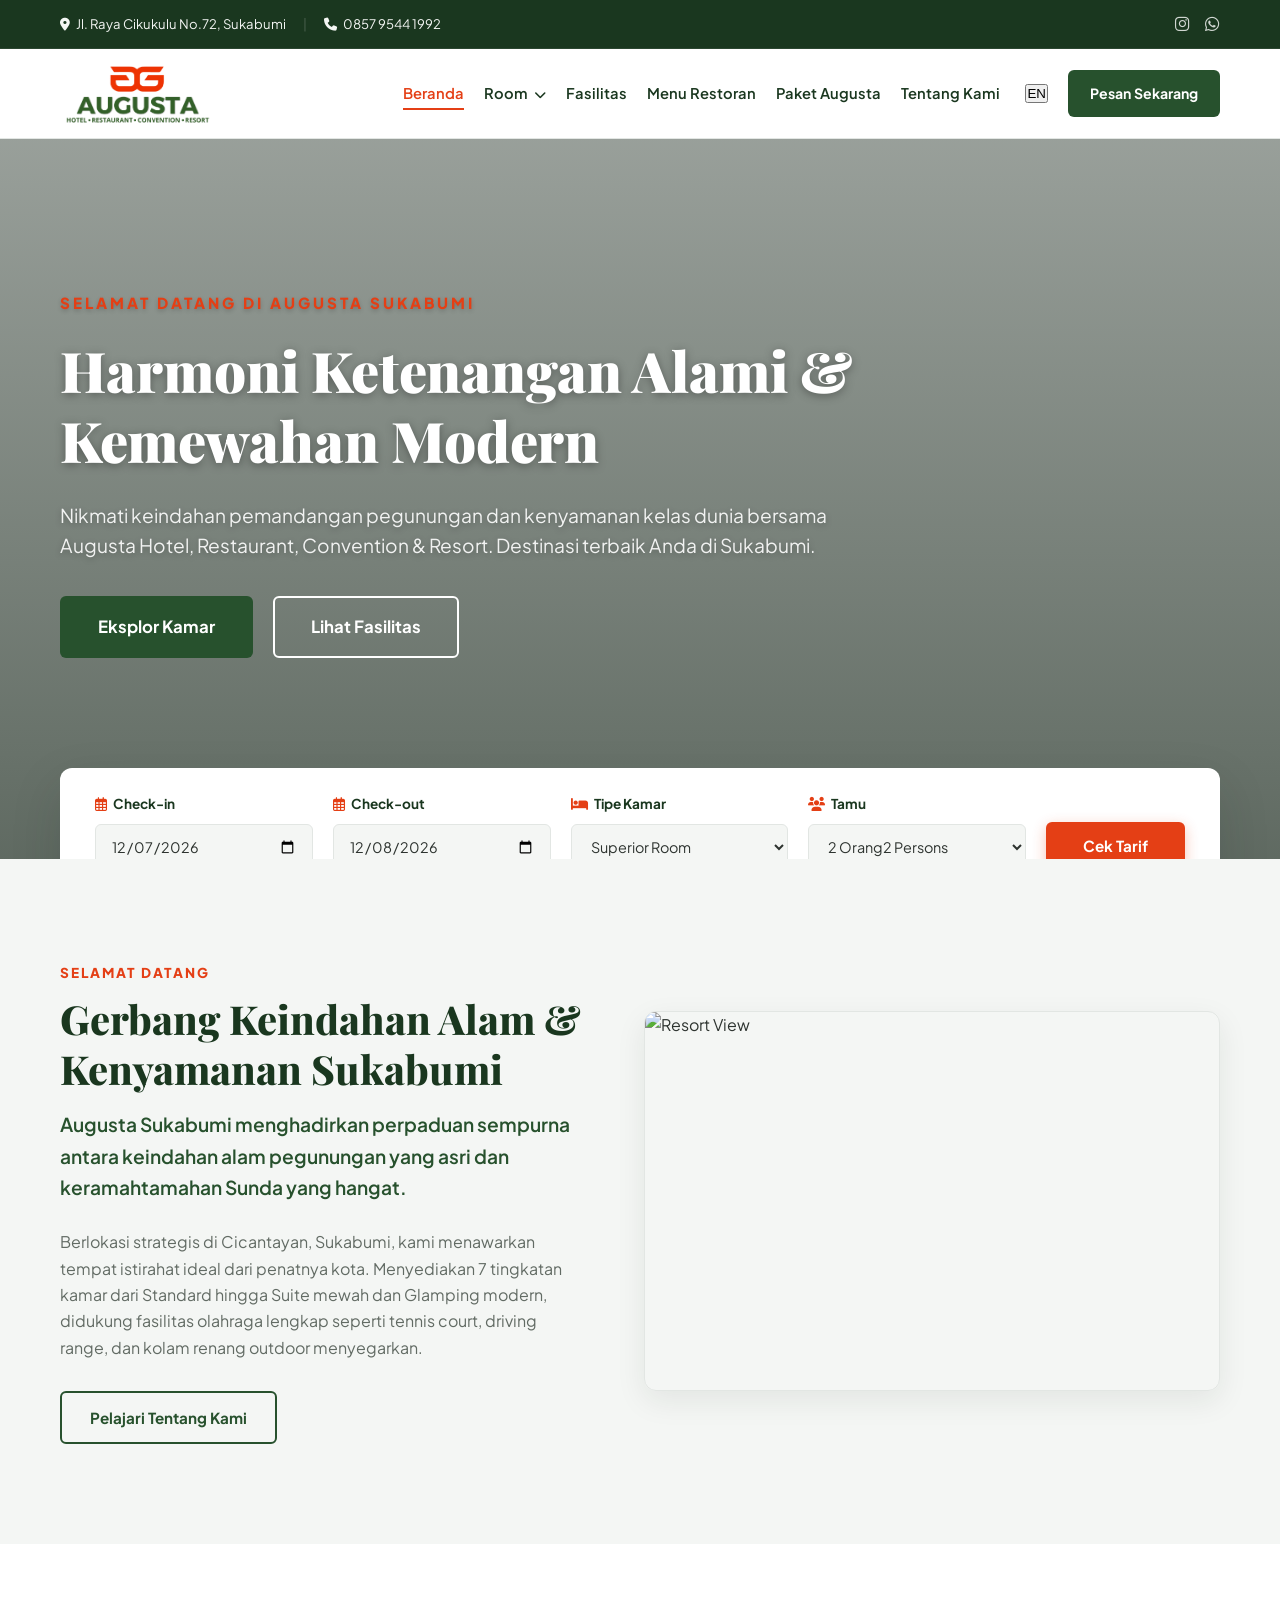
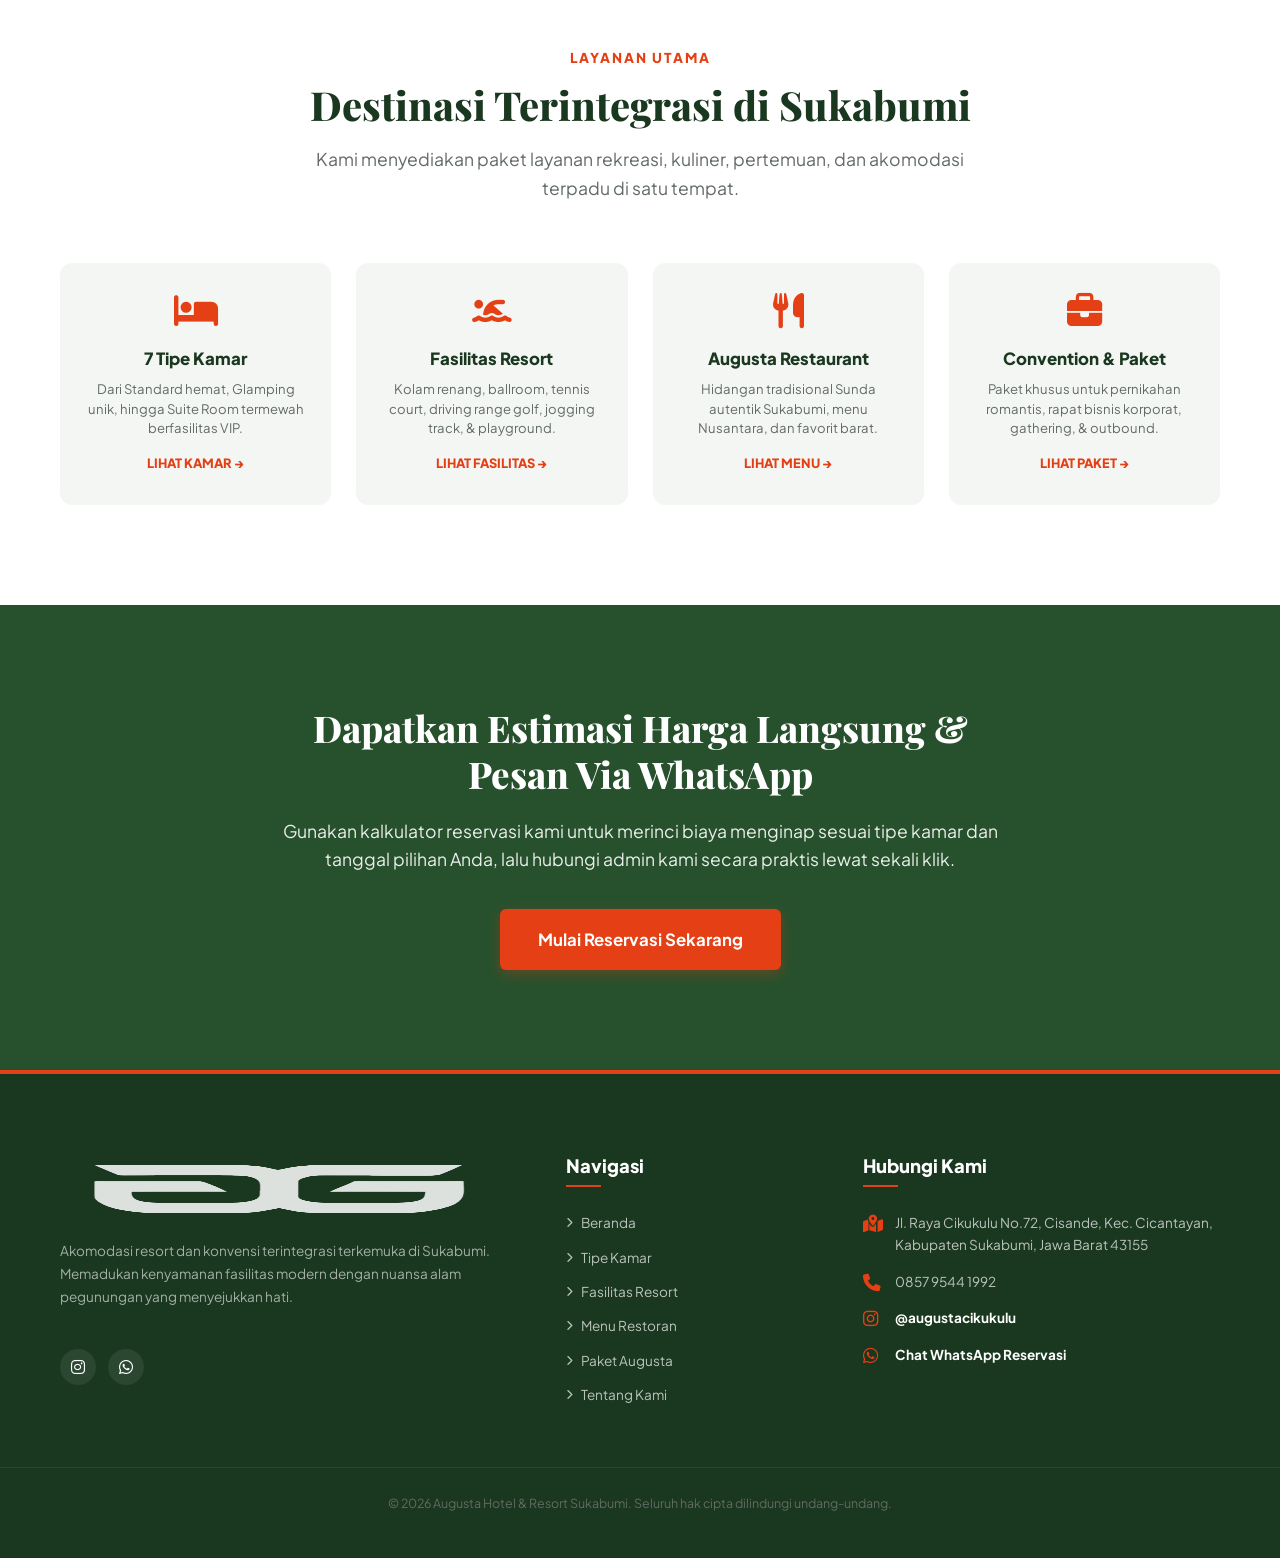
==== commit 555a87ae: "Update index.html" ====
--- a/index.html
+++ b/index.html
@@ -6,7 +6,7 @@
     <title>Augusta Hotel, Restaurant, Convention & Resort Sukabumi</title>
     <meta name="description" content="Selamat datang di Augusta Hotel & Resort Sukabumi. Nikmati penginapan nyaman dengan 7 tipe kamar, fasilitas lengkap (kolam renang, ballroom, tennis court, driving range), dan restoran khas. Hubungi kami untuk reservasi mudah.">
     <meta name="keywords" content="augusta hotel, hotel sukabumi, resort sukabumi, augusta cikukulu, convention hall sukabumi, glamping sukabumi, hotel murah sukabumi">
-    <link rel="icon" type="image/svg+xml" href="data:image/svg+xml,%3Csvg xmlns='http://www.w3.org/2000/svg' viewBox='0 0 100 100'%3E%3Cpath d='M25,30 C35,30 45,30 45,45 C45,60 35,60 25,60 C15,60 15,45 15,45 C15,30 25,30 Z M75,30 C65,30 55,30 55,45 C55,60 65,60 75,60 C85,60 85,45 85,45 C85,30 75,30 Z' fill='%23E43F15'/%3E%3C/svg%3E">
+    <link rel="icon" type="image/png" href="images/ag.png">
     
     <!-- Google Fonts -->
     <link rel="preconnect" href="https://fonts.googleapis.com">
@@ -68,6 +68,7 @@
                     <li class="nav-item dropdown">
                         <a href="rooms.html" class="nav-link dropdown-toggle"><span class="lang-id">Room</span><span class="lang-en">Room</span> <i class="fa-solid fa-chevron-down"></i></a>
                         <ul class="dropdown-menu">
+                            <li><a href="rooms.html"><span class="lang-id">Semua Kamar (Lihat Semua)</span><span class="lang-en">All Rooms (View All)</span></a></li>
                             <li><a href="rooms.html?room=Suite">Suite Room</a></li>
                             <li><a href="rooms.html?room=Glamping">Glamping Room</a></li>
                             <li><a href="rooms.html?room=VIP">VIP Room</a></li>
@@ -164,7 +165,7 @@
     </section>
 
     <!-- Welcome / Highlights Section -->
-    <section class="section-padding bg-light" style="padding-top: 140px;">
+    <section class="section-padding bg-light welcome-section">
         <div class="container">
             <div class="about-grid">
                 <div class="about-text-content">
@@ -272,7 +273,7 @@
     <footer class="main-footer">
         <div class="container footer-grid">
             <div class="footer-brand-column">
-                <img src="images/Augusta Sukabumi.png" data-fallback="images/Augusta Sukabumi.png" alt="Augusta Hotel Logo" class="hotel-logo-img">
+                <img src="images/ag.png" data-fallback="images/ag.png" alt="Augusta Hotel Logo" class="hotel-logo-img">
                 <p class="footer-about-text">
                     <span class="lang-id">Akomodasi resort dan konvensi terintegrasi terkemuka di Sukabumi. Memadukan kenyamanan fasilitas modern dengan nuansa alam pegunungan yang menyejukkan hati.</span>
                     <span class="lang-en">A leading integrated resort and convention accommodation in Sukabumi. Blending modern facility comforts with a soothing mountain nature vibe.</span>
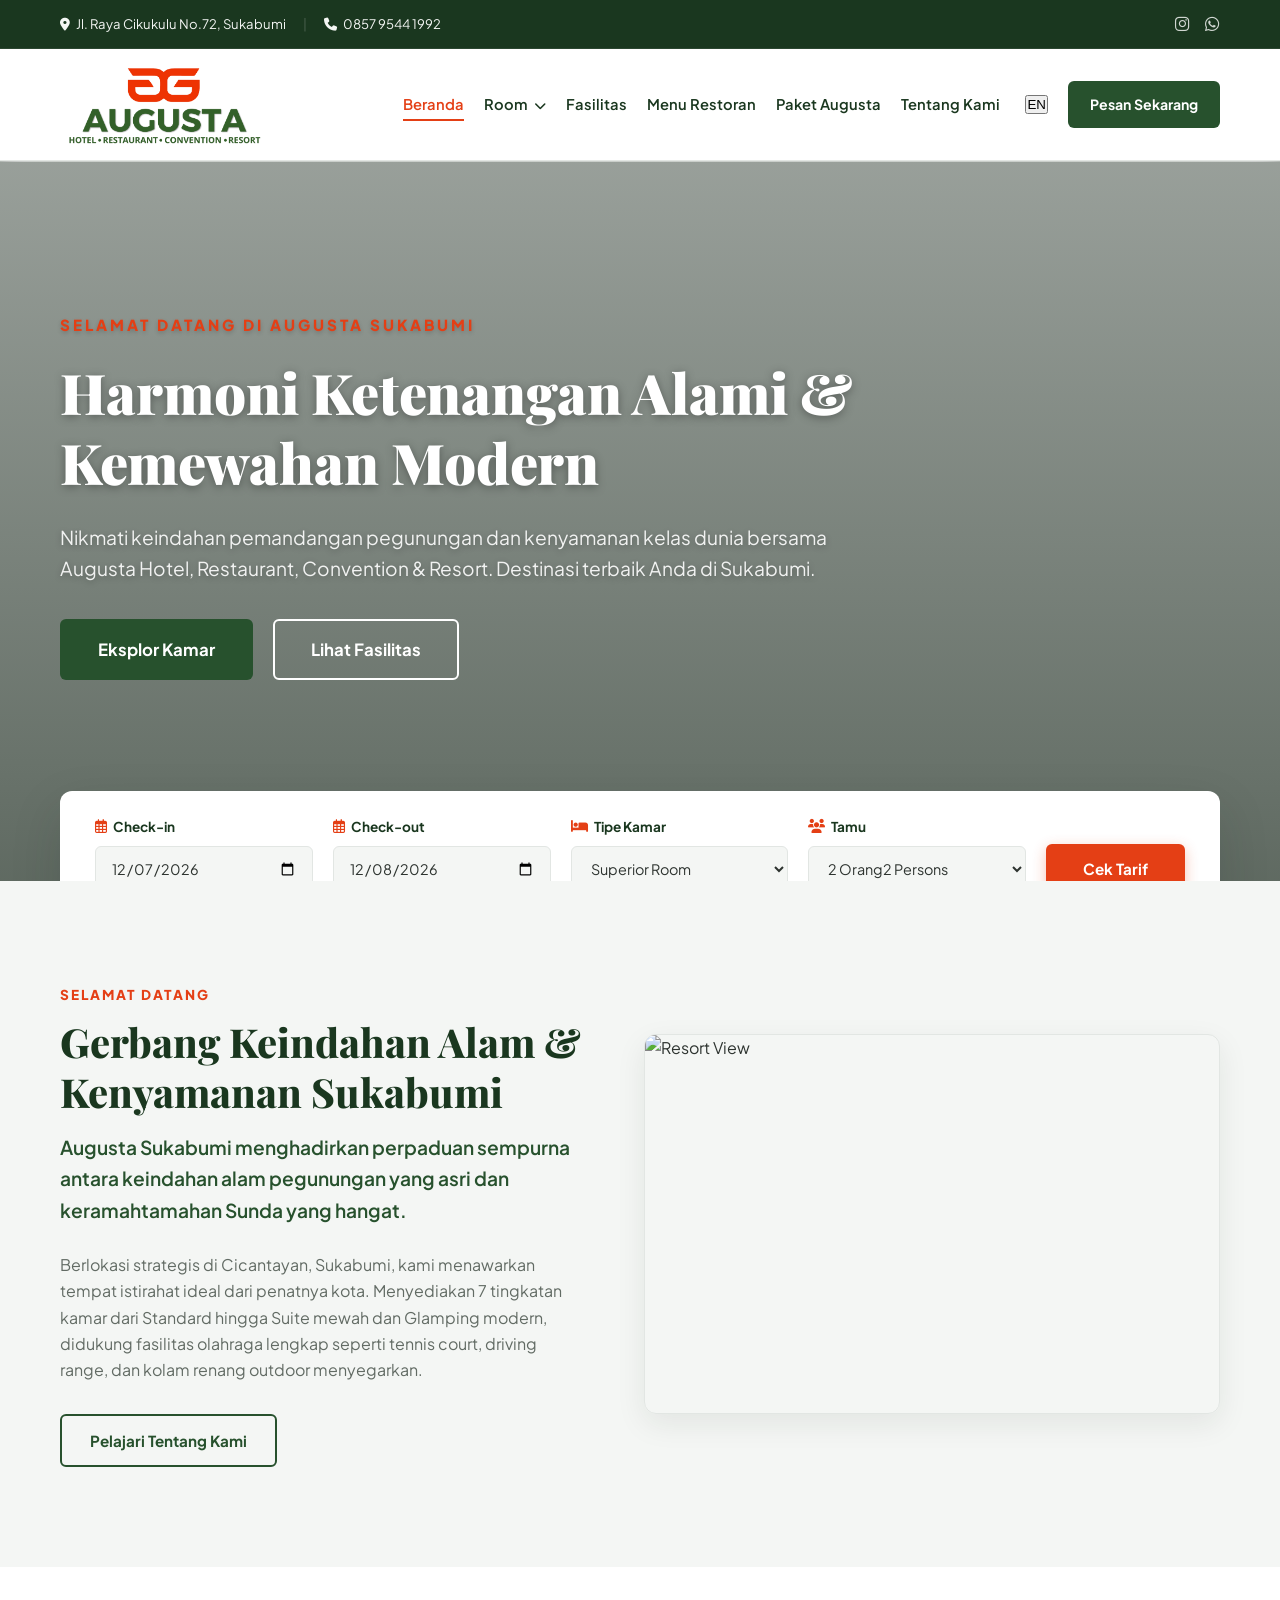
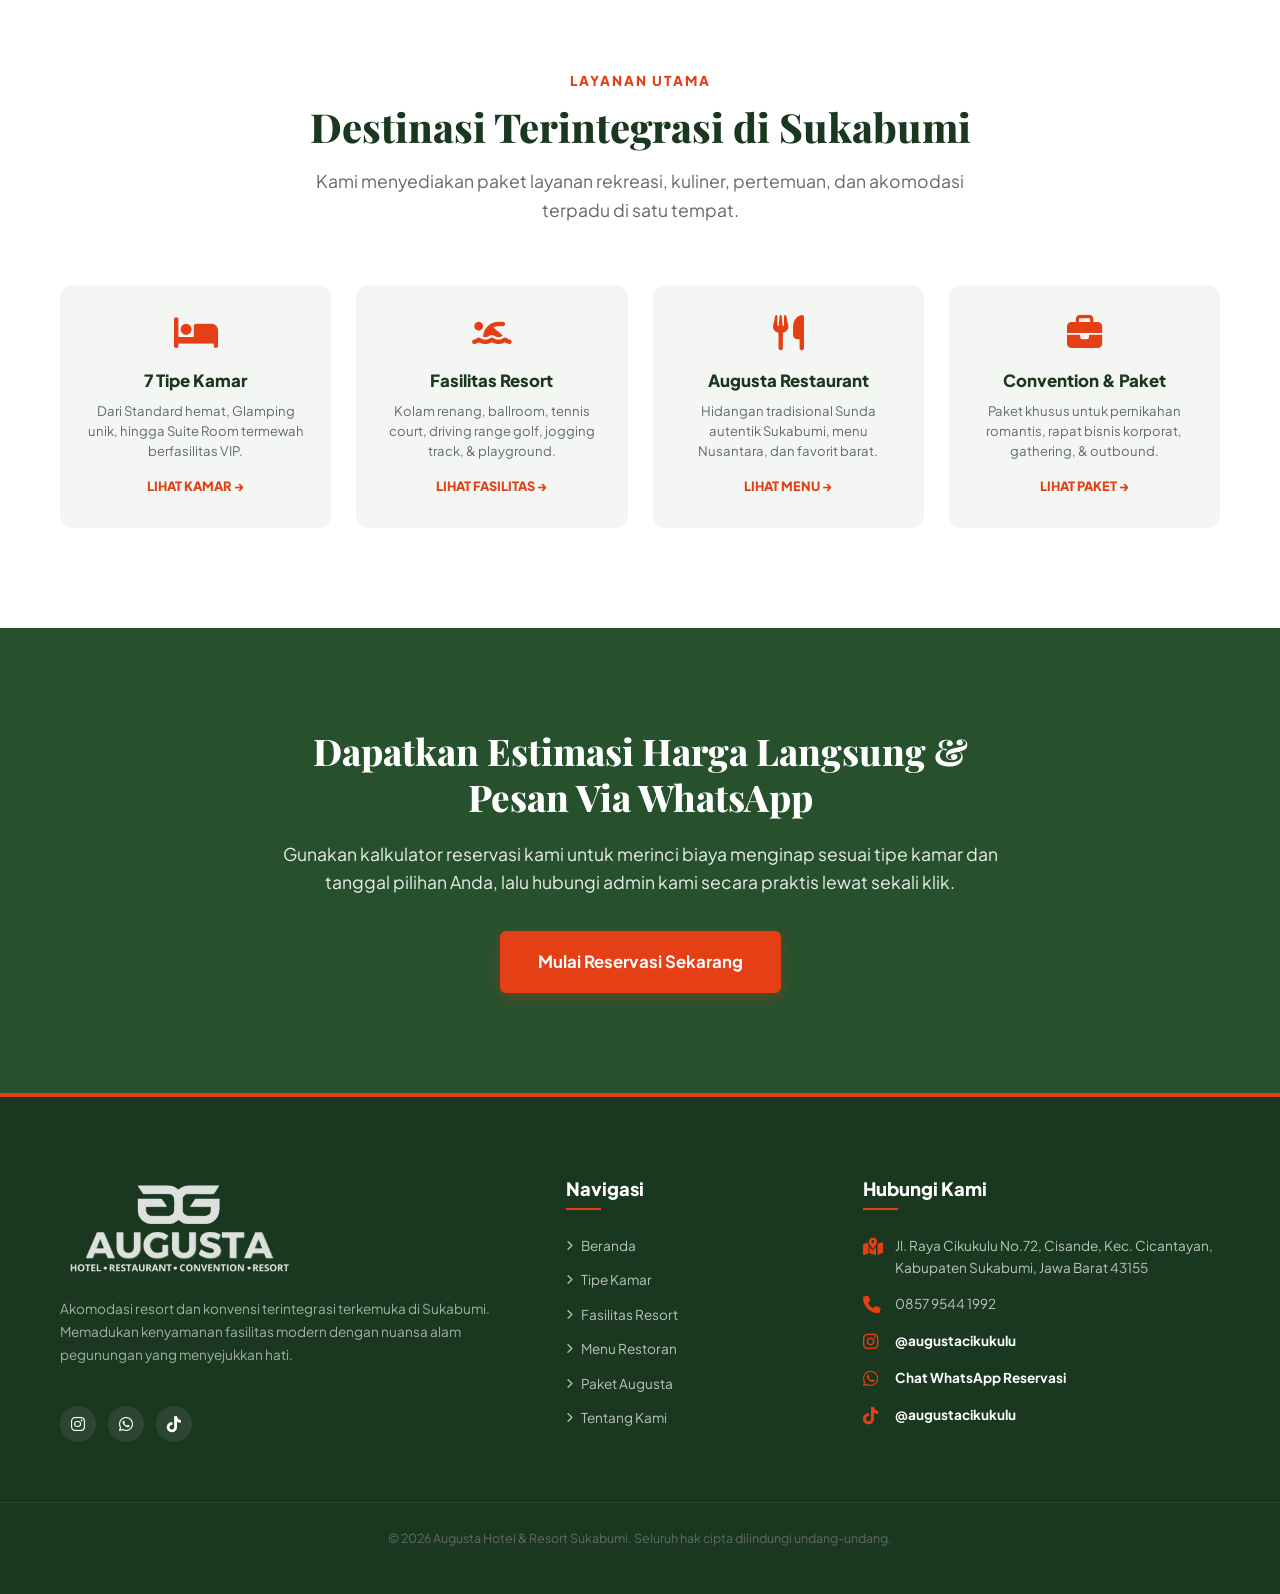
==== commit cecfb117: "Update index.html" ====
--- a/index.html
+++ b/index.html
@@ -269,11 +269,11 @@
         </div>
     </section>
 
-    <!-- Footer -->
+     <!-- Footer -->
     <footer class="main-footer">
         <div class="container footer-grid">
             <div class="footer-brand-column">
-                <img src="images/ag.png" data-fallback="images/ag.png" alt="Augusta Hotel Logo" class="hotel-logo-img">
+                <img src="images/Augusta Sukabumi.png" data-fallback="images/Augusta Sukabumi.png" alt="Augusta Hotel Logo" class="hotel-logo-img">
                 <p class="footer-about-text">
                     <span class="lang-id">Akomodasi resort dan konvensi terintegrasi terkemuka di Sukabumi. Memadukan kenyamanan fasilitas modern dengan nuansa alam pegunungan yang menyejukkan hati.</span>
                     <span class="lang-en">A leading integrated resort and convention accommodation in Sukabumi. Blending modern facility comforts with a soothing mountain nature vibe.</span>
@@ -281,6 +281,7 @@
                 <div class="footer-socials">
                     <a href="https://www.instagram.com/augustacikukulu/" target="_blank" aria-label="Instagram"><i class="fa-brands fa-instagram"></i></a>
                     <a href="https://wa.me/6285795441992" target="_blank" aria-label="WhatsApp"><i class="fa-brands fa-whatsapp"></i></a>
+                    <a href="https://www.tiktok.com/@augustacikukulu" target="_blank" aria-label="Tiktok"><i class="fa-brands fa-tiktok"></i></a>
                 </div>
             </div>
 
@@ -317,6 +318,10 @@
                         <i class="fa-brands fa-whatsapp"></i>
                         <span><a href="https://wa.me/6285795441992" target="_blank" class="footer-link-highlight">Chat WhatsApp Reservasi</a></span>
                     </li>
+                    <li>
+                        <i class="fa-brands fa-tiktok"></i>
+                        <span><a href="https://www.tiktok.com/@augustacikukulu" target="_blank" class="footer-link-highlight">@augustacikukulu</a></span>
+                    </li>
                 </ul>
             </div>
         </div>
--- a/style.css
+++ b/style.css
@@ -2072,7 +2072,7 @@
 
 /* Local Image Logo Styles */
 .hotel-logo-img {
-    max-height: 65px;
+    max-height: 100px;
     width: auto;
     display: block;
     transition: var(--transition);
@@ -2081,5 +2081,8 @@
 .main-footer .hotel-logo-img {
     filter: brightness(0) invert(1);
     opacity: 0.85;
-}
-
+    align-self: flex-start;
+    max-height: 100px;
+    width: auto;
+}
+
